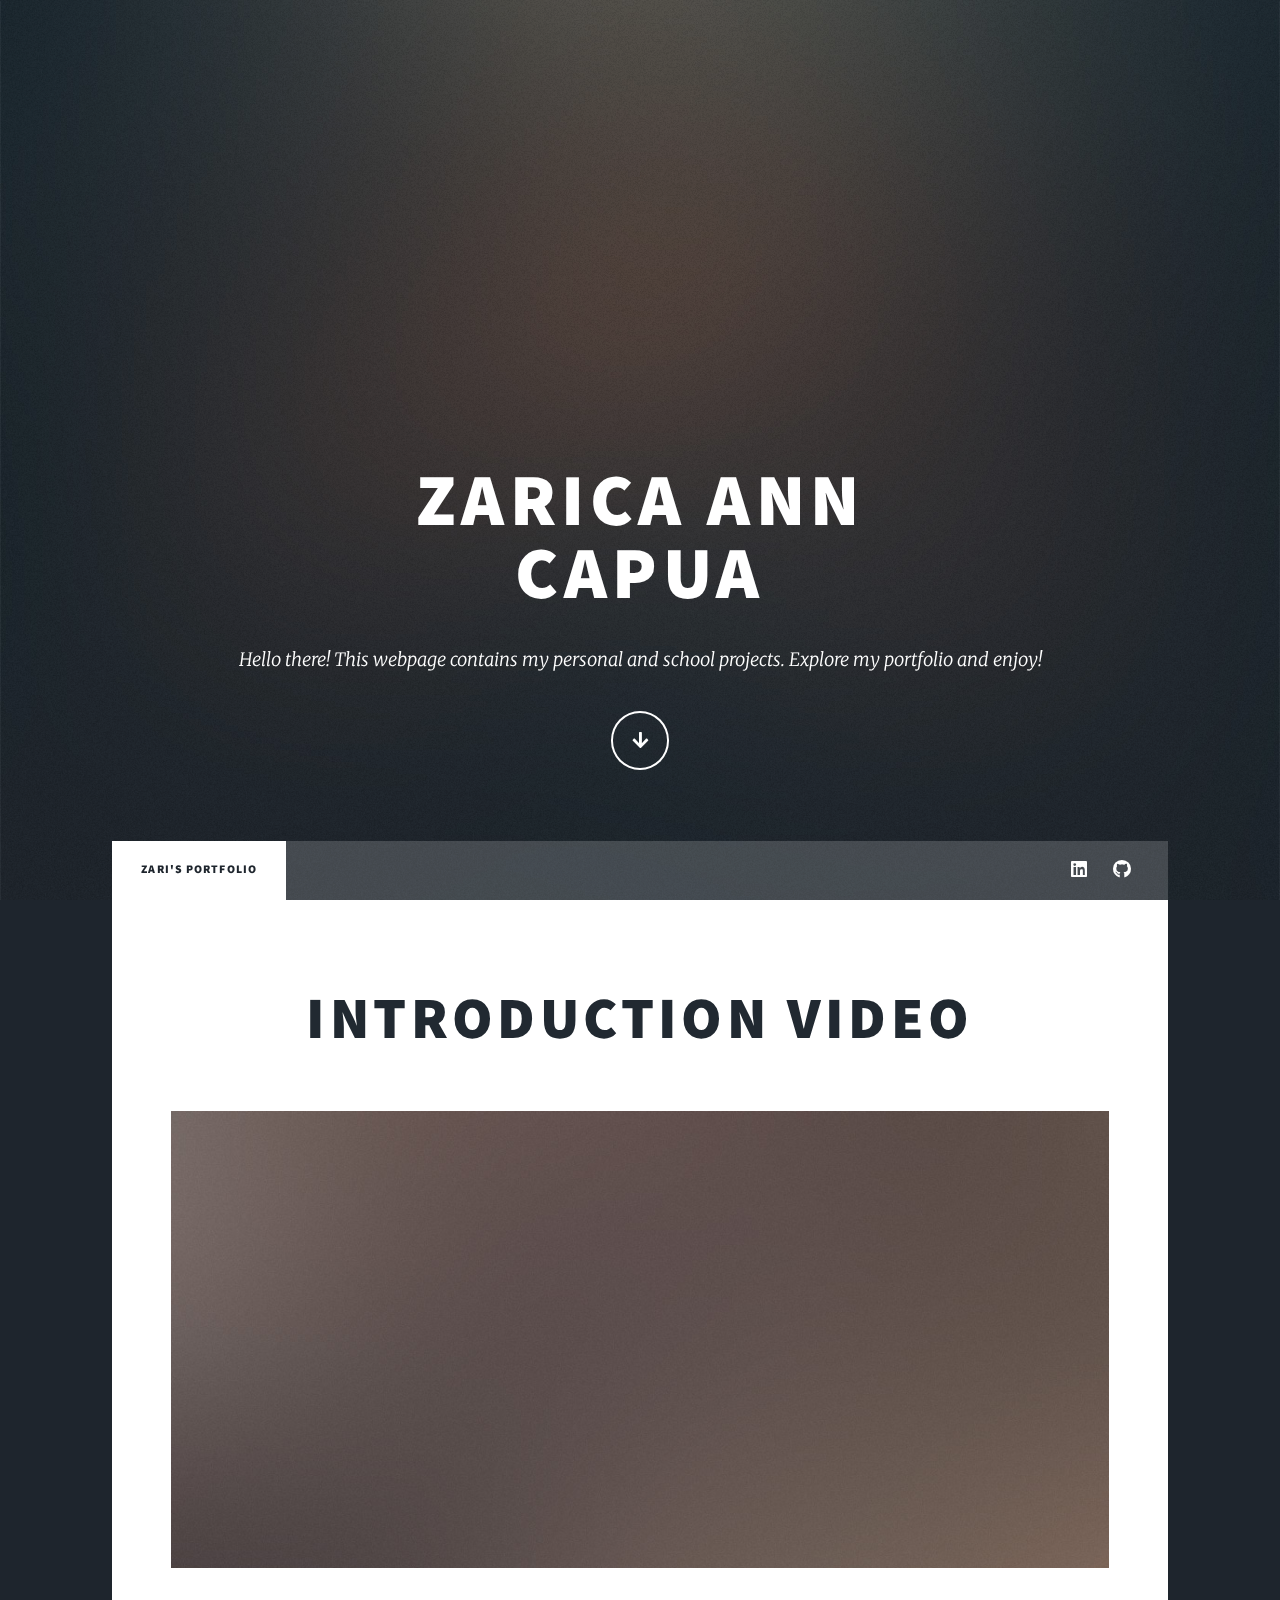
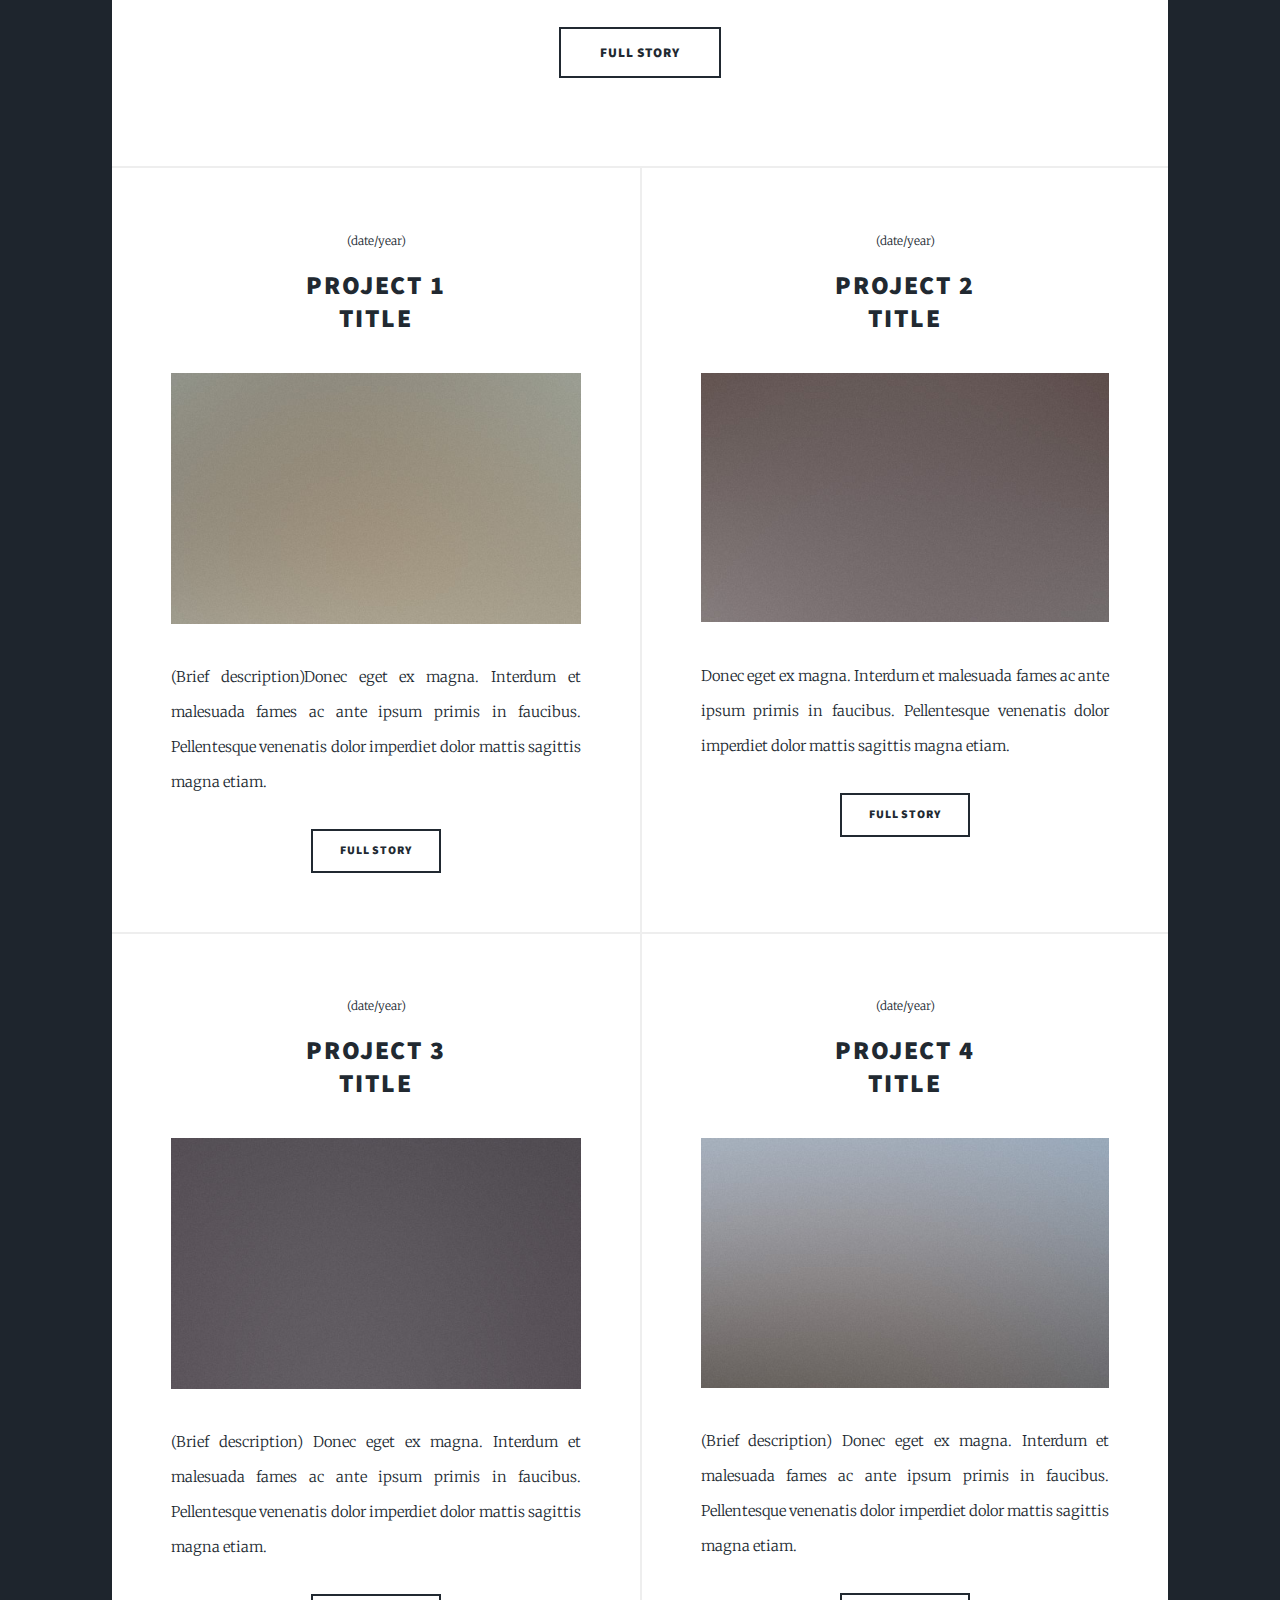
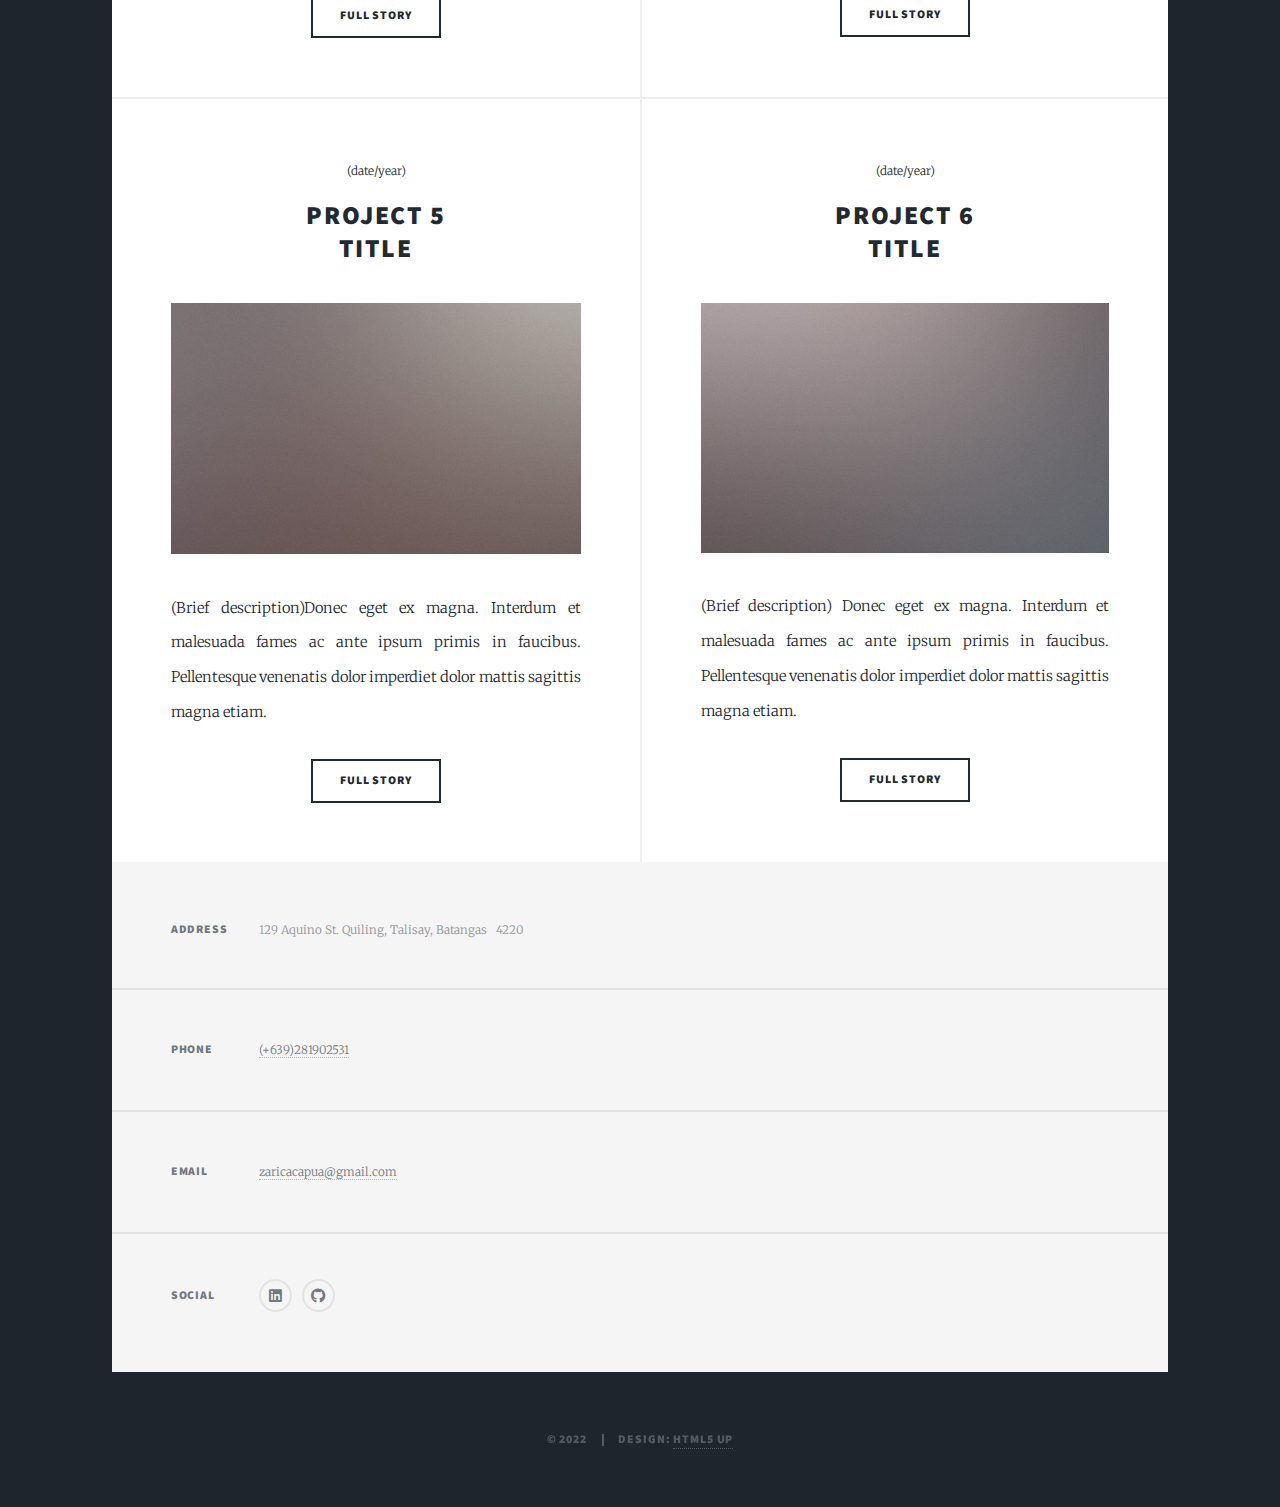
==== index.html @ 964e06a0 "Add files via upload" ====
<!DOCTYPE HTML>
<!--
	Massively by HTML5 UP
	html5up.net | @ajlkn
	Free for personal and commercial use under the CCA 3.0 license (html5up.net/license)
-->
<html>
	<head>
		<title>Zari's Portfolio</title>
		<meta charset="utf-8" />
		<meta name="viewport" content="width=device-width, initial-scale=1, user-scalable=no" />
		<link rel="stylesheet" href="assets/css/main.css" />
		<noscript><link rel="stylesheet" href="assets/css/noscript.css" /></noscript>
	</head>
	<body class="is-preload">

		<!-- Wrapper -->
			<div id="wrapper" class="fade-in">

				<!-- Intro -->
					<div id="intro">
						<h1>Zarica Ann </br >
						Capua</h1>
						<p>Hello there! This webpage contains my personal and school projects. Explore my portfolio and enjoy!</p>
						<ul class="actions">
							<li><a href="#header" class="button icon solid solo fa-arrow-down scrolly">Continue</a></li>
						</ul>
					</div>

				<!-- Header -->
					<header id="header">
						<a href="index.html" class="logo">My Portfolio</a>
					</header>

				<!-- Nav -->
					<nav id="nav">
						<ul class="links">
							<li class="active"><a href="index.html">Zari's Portfolio</a></li>
							<!-- Nav <li><a href="generic.html">Generic Page</a></li>
							<li><a href="elements.html">Elements Reference</a></li>-->
						</ul>
						<ul class="icons">
							<li><a href="#" class="icon brands fa-linkedin"><span class="label">LinkedIn</span></a></li>
							<li><a href="#" class="icon brands fa-github"><span class="label">GitHub</span></a></li>
						</ul>
					</nav>

				<!-- Main -->
					<div id="main">

						<!-- Featured Post -->
							<article class="post featured">
								<header class="major">
								
									<h2><a href="#">Introduction Video<br />
									</h2>
							
								</header>
								<a href="#" class="image main"><img src="images/pic01.jpg" alt="yt link" /></a>
								<ul class="actions special">
									<li><a href="#" class="button large">Full Story</a></li>
								</ul>
							</article>

						<!-- Posts -->
							<section class="posts">
								<article>
									<header>
										<span class="date">(date/year)</span>
										<h2><a href="#">Project 1<br />
										title</a></h2>
									</header>
									<a href="#" class="image fit"><img src="images/pic02.jpg" alt="" /></a>
									<p> (Brief description)Donec eget ex magna. Interdum et malesuada fames ac ante ipsum primis in faucibus. Pellentesque venenatis dolor imperdiet dolor mattis sagittis magna etiam.</p>
									<ul class="actions special">
										<li><a href="#" class="button">Full Story</a></li>
									</ul>
								</article>
								<article>
									<header>
										<span class="date">(date/year)</span>
										<h2><a href="#">Project 2<br />
										title</a></h2>
									</header>
									<a href="#" class="image fit"><img src="images/pic03.jpg" alt="" /></a>
									<p>Donec eget ex magna. Interdum et malesuada fames ac ante ipsum primis in faucibus. Pellentesque venenatis dolor imperdiet dolor mattis sagittis magna etiam.</p>
									<ul class="actions special">
										<li><a href="#" class="button">Full Story</a></li>
									</ul>
								</article>
								<article>
									<header>
										<span class="date">(date/year)</span>
										<h2><a href="#">Project 3<br />
										title</a></h2>
									</header>
									<a href="#" class="image fit"><img src="images/pic04.jpg" alt="" /></a>
									<p>(Brief description) Donec eget ex magna. Interdum et malesuada fames ac ante ipsum primis in faucibus. Pellentesque venenatis dolor imperdiet dolor mattis sagittis magna etiam.</p>
									<ul class="actions special">
										<li><a href="#" class="button">Full Story</a></li>
									</ul>
								</article>
								<article>
									<header>
										<span class="date">(date/year)</span>
										<h2><a href="#">Project 4<br />
										title</a></h2>
									</header>
									<a href="#" class="image fit"><img src="images/pic05.jpg" alt="" /></a>
									<p> (Brief description) Donec eget ex magna. Interdum et malesuada fames ac ante ipsum primis in faucibus. Pellentesque venenatis dolor imperdiet dolor mattis sagittis magna etiam.</p>
									<ul class="actions special">
										<li><a href="#" class="button">Full Story</a></li>
									</ul>
								</article>
								<article>
									<header>
										<span class="date">(date/year)</span>
										<h2><a href="#">Project 5<br />
										title</a></h2>
									</header>
									<a href="#" class="image fit"><img src="images/pic06.jpg" alt="" /></a>
									<p> (Brief description)Donec eget ex magna. Interdum et malesuada fames ac ante ipsum primis in faucibus. Pellentesque venenatis dolor imperdiet dolor mattis sagittis magna etiam.</p>
									<ul class="actions special">
										<li><a href="#" class="button">Full Story</a></li>
									</ul>
								</article>
								<article>
									<header>
										<span class="date">(date/year)</span>
										<h2><a href="#">Project 6<br />
										title</a></h2>
									</header>
									<a href="#" class="image fit"><img src="images/pic07.jpg" alt="" /></a>
									<p> (Brief description) Donec eget ex magna. Interdum et malesuada fames ac ante ipsum primis in faucibus. Pellentesque venenatis dolor imperdiet dolor mattis sagittis magna etiam.</p>
									<ul class="actions special">
										<li><a href="#" class="button">Full Story</a></li>
									</ul>
								</article>
							</section>
			
					</div>

				<!-- Footer -->
					<footer id="footer">
		
						<section class="split contact">
							<section class="alt">
								<h3>Address</h3>
								<p>129 Aquino St. Quiling, Talisay, Batangas &nbsp; 4220<br />
								</p>
							</section>
							<section>
								<h3>Phone</h3>
								<p><a href="#">(+639)281902531</a></p>
							</section>
							<section>
								<h3>Email</h3>
								<p><a href="#">zaricacapua@gmail.com</a></p>
							</section>
							<section>
								<h3>Social</h3>
								<ul class="icons alt">
									<li><a href="#" class="icon brands fa-linkedin"><span class="label">LinkedIn</span></a></li>
									<li><a href="#" class="icon brands fa-github"><span class="label">GitHub</span></a></li>
								</ul>
							</section>
						</section>
					</footer>

				<!-- Copyright -->
					<div id="copyright">
						<ul><li>&copy; 2022</li><li>Design: <a href="https://html5up.net">HTML5 UP</a></li></ul>
					</div>

			</div>

		<!-- Scripts -->
			<script src="assets/js/jquery.min.js"></script>
			<script src="assets/js/jquery.scrollex.min.js"></script>
			<script src="assets/js/jquery.scrolly.min.js"></script>
			<script src="assets/js/browser.min.js"></script>
			<script src="assets/js/breakpoints.min.js"></script>
			<script src="assets/js/util.js"></script>
			<script src="assets/js/main.js"></script>

	</body>
</html>
---- assets/css/main.css ----
@import url(fontawesome-all.min.css);
@import url("https://fonts.googleapis.com/css?family=Merriweather:300,700,300italic,700italic|Source+Sans+Pro:900");

/*
	Massively by HTML5 UP
	html5up.net | @ajlkn
	Free for personal and commercial use under the CCA 3.0 license (html5up.net/license)
*/

html, body, div, span, applet, object,
iframe, h1, h2, h3, h4, h5, h6, p, blockquote,
pre, a, abbr, acronym, address, big, cite,
code, del, dfn, em, img, ins, kbd, q, s, samp,
small, strike, strong, sub, sup, tt, var, b,
u, i, center, dl, dt, dd, ol, ul, li, fieldset,
form, label, legend, table, caption, tbody,
tfoot, thead, tr, th, td, article, aside,
canvas, details, embed, figure, figcaption,
footer, header, hgroup, menu, nav, output, ruby,
section, summary, time, mark, audio, video {
	margin: 0;
	padding: 0;
	border: 0;
	font-size: 100%;
	font: inherit;
	vertical-align: baseline;}

article, aside, details, figcaption, figure,
footer, header, hgroup, menu, nav, section {
	display: block;}

body {
	line-height: 1;
}

ol, ul {
	list-style: none;
}

blockquote, q {
	quotes: none;
}

	blockquote:before, blockquote:after, q:before, q:after {
		content: '';
		content: none;
	}

table {
	border-collapse: collapse;
	border-spacing: 0;
}

body {
	-webkit-text-size-adjust: none;
}

mark {
	background-color: transparent;
	color: inherit;
}

input::-moz-focus-inner {
	border: 0;
	padding: 0;
}

input, select, textarea {
	-moz-appearance: none;
	-webkit-appearance: none;
	-ms-appearance: none;
	appearance: none;
}

/* Basic */

	@-ms-viewport {
		width: device-width;
	}

	body {
		-ms-overflow-style: scrollbar;
	}

	@media screen and (max-width: 480px) {

		html, body {
			min-width: 320px;
		}

	}

	html {
		box-sizing: border-box;
	}

	*, *:before, *:after {
		box-sizing: inherit;
	}

	body {
		background-color: #1e252d;
	}

		body.is-preload *, body.is-preload *:before, body.is-preload *:after {
			-moz-animation: none !important;
			-webkit-animation: none !important;
			-ms-animation: none !important;
			animation: none !important;
			-moz-transition: none !important;
			-webkit-transition: none !important;
			-ms-transition: none !important;
			transition: none !important;
		}

/* Type */

	html {
		font-size: 16pt;
	}

		@media screen and (max-width: 1680px) {

			html {
				font-size: 12pt;
			}

		}

		@media screen and (max-width: 1280px) {

			html {
				font-size: 11pt;
			}

		}

		@media screen and (max-width: 360px) {

			html {
				font-size: 10pt;
			}

		}

	body {
		color: #212931;
	}

	body, input, select, textarea {
		font-family: "Merriweather", Georgia, serif;
		font-weight: 300;
		font-size: 1rem;
		line-height: 2.375;
	}

	a {
		-moz-transition: color 0.2s ease-in-out, background-color 0.2s ease-in-out, border-color 0.2s ease-in-out, box-shadow 0.2s ease-in-out;
		-webkit-transition: color 0.2s ease-in-out, background-color 0.2s ease-in-out, border-color 0.2s ease-in-out, box-shadow 0.2s ease-in-out;
		-ms-transition: color 0.2s ease-in-out, background-color 0.2s ease-in-out, border-color 0.2s ease-in-out, box-shadow 0.2s ease-in-out;
		transition: color 0.2s ease-in-out, background-color 0.2s ease-in-out, border-color 0.2s ease-in-out, box-shadow 0.2s ease-in-out;
		border-bottom: dotted 1px;
		text-decoration: none;
	}

		a:hover {
			border-bottom-color: transparent;
		}

	strong, b {
		font-weight: 600;
	}

	em, i {
		font-style: italic;
	}

	p {
		text-align: justify;
		margin: 0 0 2rem 0;
	}

	h1, h2, h3, h4, h5, h6 {
		font-family: "Source Sans Pro", Helvetica, sans-serif;
		font-weight: 900;
		line-height: 1.5;
		letter-spacing: 0.075em;
		text-transform: uppercase;
		margin: 0 0 1rem 0;
	}

		h1 a, h2 a, h3 a, h4 a, h5 a, h6 a {
			border-bottom: 0;
			color: inherit;
			text-decoration: none;
		}

	h1 {
		font-size: 4rem;
		line-height: 1.1;
		margin: 0 0 2rem 0;
	}

	h2 {
		font-size: 1.75rem;
		line-height: 1.3;
		margin: 0 0 1.5rem 0;
	}

	h3 {
		font-size: 1.25rem;
		margin: 0 0 1.5rem 0;
	}

	h4 {
		font-size: 1rem;
	}

	h5 {
		font-size: 0.9rem;
	}

	h6 {
		font-size: 0.8rem;
	}

	sub {
		font-size: 0.8rem;
		position: relative;
		top: 0.5rem;
	}

	sup {
		font-size: 0.8rem;
		position: relative;
		top: -0.5rem;
	}

	blockquote {
		border-left: solid 4px;
		font-style: italic;
		margin: 0 0 2rem 0;
		padding: 0.5rem 0 0.5rem 2rem;
	}

	code {
		border: solid 2px;
		font-family: "Courier New", monospace;
		font-size: 0.9rem;
		margin: 0 0.25rem;
		padding: 0.25rem 0.65rem;
	}

	pre {
		-webkit-overflow-scrolling: touch;
		font-family: "Courier New", monospace;
		font-size: 0.9rem;
		margin: 0 0 2rem 0;
	}

		pre code {
			display: block;
			line-height: 1.75;
			padding: 1rem 1.5rem;
			overflow-x: auto;
		}

	hr {
		border: 0;
		border-bottom: solid 2px;
		margin: 3rem 0;
	}

		hr.major {
			margin: 5rem 0;
		}

	.align-left {
		text-align: left;
	}

	.align-center {
		text-align: center;
	}

	.align-right {
		text-align: right;
	}

	input, select, textarea {
		color: #212931;
	}

	a {
		color: #212931;
		border-bottom-color: rgba(33, 41, 49, 0.5);
	}

		a:hover {
			border-bottom-color: transparent;
			color: #18bfef !important;
		}

	strong, b {
		color: #212931;
	}

	h1, h2, h3, h4, h5, h6 {
		color: #212931;
	}

	blockquote {
		border-left-color: #eeeeee;
	}

	code {
		background: rgba(220, 220, 220, 0.25);
		border-color: #eeeeee;
	}

	hr {
		border-bottom-color: #eeeeee;
	}

/* Row */

	.row {
		display: flex;
		flex-wrap: wrap;
		box-sizing: border-box;
		align-items: stretch;
	}

		.row > * {
			box-sizing: border-box;
		}

		.row.gtr-uniform > * > :last-child {
			margin-bottom: 0;
		}

		.row.aln-left {
			justify-content: flex-start;
		}

		.row.aln-center {
			justify-content: center;
		}

		.row.aln-right {
			justify-content: flex-end;
		}

		.row.aln-top {
			align-items: flex-start;
		}

		.row.aln-middle {
			align-items: center;
		}

		.row.aln-bottom {
			align-items: flex-end;
		}

		.row > .imp {
			order: -1;
		}

		.row > .col-1 {
			width: 8.33333%;
		}

		.row > .off-1 {
			margin-left: 8.33333%;
		}

		.row > .col-2 {
			width: 16.66667%;
		}

		.row > .off-2 {
			margin-left: 16.66667%;
		}

		.row > .col-3 {
			width: 25%;
		}

		.row > .off-3 {
			margin-left: 25%;
		}

		.row > .col-4 {
			width: 33.33333%;
		}

		.row > .off-4 {
			margin-left: 33.33333%;
		}

		.row > .col-5 {
			width: 41.66667%;
		}

		.row > .off-5 {
			margin-left: 41.66667%;
		}

		.row > .col-6 {
			width: 50%;
		}

		.row > .off-6 {
			margin-left: 50%;
		}

		.row > .col-7 {
			width: 58.33333%;
		}

		.row > .off-7 {
			margin-left: 58.33333%;
		}

		.row > .col-8 {
			width: 66.66667%;
		}

		.row > .off-8 {
			margin-left: 66.66667%;
		}

		.row > .col-9 {
			width: 75%;
		}

		.row > .off-9 {
			margin-left: 75%;
		}

		.row > .col-10 {
			width: 83.33333%;
		}

		.row > .off-10 {
			margin-left: 83.33333%;
		}

		.row > .col-11 {
			width: 91.66667%;
		}

		.row > .off-11 {
			margin-left: 91.66667%;
		}

		.row > .col-12 {
			width: 100%;
		}

		.row > .off-12 {
			margin-left: 100%;
		}

		.row.gtr-0 {
			margin-top: 0;
			margin-left: 0rem;
		}

			.row.gtr-0 > * {
				padding: 0 0 0 0rem;
			}

			.row.gtr-0.gtr-uniform {
				margin-top: 0rem;
			}

				.row.gtr-0.gtr-uniform > * {
					padding-top: 0rem;
				}

		.row.gtr-25 {
			margin-top: 0;
			margin-left: -0.375rem;
		}

			.row.gtr-25 > * {
				padding: 0 0 0 0.375rem;
			}

			.row.gtr-25.gtr-uniform {
				margin-top: -0.375rem;
			}

				.row.gtr-25.gtr-uniform > * {
					padding-top: 0.375rem;
				}

		.row.gtr-50 {
			margin-top: 0;
			margin-left: -0.75rem;
		}

			.row.gtr-50 > * {
				padding: 0 0 0 0.75rem;
			}

			.row.gtr-50.gtr-uniform {
				margin-top: -0.75rem;
			}

				.row.gtr-50.gtr-uniform > * {
					padding-top: 0.75rem;
				}

		.row {
			margin-top: 0;
			margin-left: -1.5rem;
		}

			.row > * {
				padding: 0 0 0 1.5rem;
			}

			.row.gtr-uniform {
				margin-top: -1.5rem;
			}

				.row.gtr-uniform > * {
					padding-top: 1.5rem;
				}

		.row.gtr-150 {
			margin-top: 0;
			margin-left: -2.25rem;
		}

			.row.gtr-150 > * {
				padding: 0 0 0 2.25rem;
			}

			.row.gtr-150.gtr-uniform {
				margin-top: -2.25rem;
			}

				.row.gtr-150.gtr-uniform > * {
					padding-top: 2.25rem;
				}

		.row.gtr-200 {
			margin-top: 0;
			margin-left: -3rem;
		}

			.row.gtr-200 > * {
				padding: 0 0 0 3rem;
			}

			.row.gtr-200.gtr-uniform {
				margin-top: -3rem;
			}

				.row.gtr-200.gtr-uniform > * {
					padding-top: 3rem;
				}

		@media screen and (max-width: 1680px) {

			.row {
				display: flex;
				flex-wrap: wrap;
				box-sizing: border-box;
				align-items: stretch;
			}

				.row > * {
					box-sizing: border-box;
				}

				.row.gtr-uniform > * > :last-child {
					margin-bottom: 0;
				}

				.row.aln-left {
					justify-content: flex-start;
				}

				.row.aln-center {
					justify-content: center;
				}

				.row.aln-right {
					justify-content: flex-end;
				}

				.row.aln-top {
					align-items: flex-start;
				}

				.row.aln-middle {
					align-items: center;
				}

				.row.aln-bottom {
					align-items: flex-end;
				}

				.row > .imp-xlarge {
					order: -1;
				}

				.row > .col-1-xlarge {
					width: 8.33333%;
				}

				.row > .off-1-xlarge {
					margin-left: 8.33333%;
				}

				.row > .col-2-xlarge {
					width: 16.66667%;
				}

				.row > .off-2-xlarge {
					margin-left: 16.66667%;
				}

				.row > .col-3-xlarge {
					width: 25%;
				}

				.row > .off-3-xlarge {
					margin-left: 25%;
				}

				.row > .col-4-xlarge {
					width: 33.33333%;
				}

				.row > .off-4-xlarge {
					margin-left: 33.33333%;
				}

				.row > .col-5-xlarge {
					width: 41.66667%;
				}

				.row > .off-5-xlarge {
					margin-left: 41.66667%;
				}

				.row > .col-6-xlarge {
					width: 50%;
				}

				.row > .off-6-xlarge {
					margin-left: 50%;
				}

				.row > .col-7-xlarge {
					width: 58.33333%;
				}

				.row > .off-7-xlarge {
					margin-left: 58.33333%;
				}

				.row > .col-8-xlarge {
					width: 66.66667%;
				}

				.row > .off-8-xlarge {
					margin-left: 66.66667%;
				}

				.row > .col-9-xlarge {
					width: 75%;
				}

				.row > .off-9-xlarge {
					margin-left: 75%;
				}

				.row > .col-10-xlarge {
					width: 83.33333%;
				}

				.row > .off-10-xlarge {
					margin-left: 83.33333%;
				}

				.row > .col-11-xlarge {
					width: 91.66667%;
				}

				.row > .off-11-xlarge {
					margin-left: 91.66667%;
				}

				.row > .col-12-xlarge {
					width: 100%;
				}

				.row > .off-12-xlarge {
					margin-left: 100%;
				}

				.row.gtr-0 {
					margin-top: 0;
					margin-left: 0rem;
				}

					.row.gtr-0 > * {
						padding: 0 0 0 0rem;
					}

					.row.gtr-0.gtr-uniform {
						margin-top: 0rem;
					}

						.row.gtr-0.gtr-uniform > * {
							padding-top: 0rem;
						}

				.row.gtr-25 {
					margin-top: 0;
					margin-left: -0.375rem;
				}

					.row.gtr-25 > * {
						padding: 0 0 0 0.375rem;
					}

					.row.gtr-25.gtr-uniform {
						margin-top: -0.375rem;
					}

						.row.gtr-25.gtr-uniform > * {
							padding-top: 0.375rem;
						}

				.row.gtr-50 {
					margin-top: 0;
					margin-left: -0.75rem;
				}

					.row.gtr-50 > * {
						padding: 0 0 0 0.75rem;
					}

					.row.gtr-50.gtr-uniform {
						margin-top: -0.75rem;
					}

						.row.gtr-50.gtr-uniform > * {
							padding-top: 0.75rem;
						}

				.row {
					margin-top: 0;
					margin-left: -1.5rem;
				}

					.row > * {
						padding: 0 0 0 1.5rem;
					}

					.row.gtr-uniform {
						margin-top: -1.5rem;
					}

						.row.gtr-uniform > * {
							padding-top: 1.5rem;
						}

				.row.gtr-150 {
					margin-top: 0;
					margin-left: -2.25rem;
				}

					.row.gtr-150 > * {
						padding: 0 0 0 2.25rem;
					}

					.row.gtr-150.gtr-uniform {
						margin-top: -2.25rem;
					}

						.row.gtr-150.gtr-uniform > * {
							padding-top: 2.25rem;
						}

				.row.gtr-200 {
					margin-top: 0;
					margin-left: -3rem;
				}

					.row.gtr-200 > * {
						padding: 0 0 0 3rem;
					}

					.row.gtr-200.gtr-uniform {
						margin-top: -3rem;
					}

						.row.gtr-200.gtr-uniform > * {
							padding-top: 3rem;
						}

		}

		@media screen and (max-width: 1280px) {

			.row {
				display: flex;
				flex-wrap: wrap;
				box-sizing: border-box;
				align-items: stretch;
			}

				.row > * {
					box-sizing: border-box;
				}

				.row.gtr-uniform > * > :last-child {
					margin-bottom: 0;
				}

				.row.aln-left {
					justify-content: flex-start;
				}

				.row.aln-center {
					justify-content: center;
				}

				.row.aln-right {
					justify-content: flex-end;
				}

				.row.aln-top {
					align-items: flex-start;
				}

				.row.aln-middle {
					align-items: center;
				}

				.row.aln-bottom {
					align-items: flex-end;
				}

				.row > .imp-large {
					order: -1;
				}

				.row > .col-1-large {
					width: 8.33333%;
				}

				.row > .off-1-large {
					margin-left: 8.33333%;
				}

				.row > .col-2-large {
					width: 16.66667%;
				}

				.row > .off-2-large {
					margin-left: 16.66667%;
				}

				.row > .col-3-large {
					width: 25%;
				}

				.row > .off-3-large {
					margin-left: 25%;
				}

				.row > .col-4-large {
					width: 33.33333%;
				}

				.row > .off-4-large {
					margin-left: 33.33333%;
				}

				.row > .col-5-large {
					width: 41.66667%;
				}

				.row > .off-5-large {
					margin-left: 41.66667%;
				}

				.row > .col-6-large {
					width: 50%;
				}

				.row > .off-6-large {
					margin-left: 50%;
				}

				.row > .col-7-large {
					width: 58.33333%;
				}

				.row > .off-7-large {
					margin-left: 58.33333%;
				}

				.row > .col-8-large {
					width: 66.66667%;
				}

				.row > .off-8-large {
					margin-left: 66.66667%;
				}

				.row > .col-9-large {
					width: 75%;
				}

				.row > .off-9-large {
					margin-left: 75%;
				}

				.row > .col-10-large {
					width: 83.33333%;
				}

				.row > .off-10-large {
					margin-left: 83.33333%;
				}

				.row > .col-11-large {
					width: 91.66667%;
				}

				.row > .off-11-large {
					margin-left: 91.66667%;
				}

				.row > .col-12-large {
					width: 100%;
				}

				.row > .off-12-large {
					margin-left: 100%;
				}

				.row.gtr-0 {
					margin-top: 0;
					margin-left: 0rem;
				}

					.row.gtr-0 > * {
						padding: 0 0 0 0rem;
					}

					.row.gtr-0.gtr-uniform {
						margin-top: 0rem;
					}

						.row.gtr-0.gtr-uniform > * {
							padding-top: 0rem;
						}

				.row.gtr-25 {
					margin-top: 0;
					margin-left: -0.375rem;
				}

					.row.gtr-25 > * {
						padding: 0 0 0 0.375rem;
					}

					.row.gtr-25.gtr-uniform {
						margin-top: -0.375rem;
					}

						.row.gtr-25.gtr-uniform > * {
							padding-top: 0.375rem;
						}

				.row.gtr-50 {
					margin-top: 0;
					margin-left: -0.75rem;
				}

					.row.gtr-50 > * {
						padding: 0 0 0 0.75rem;
					}

					.row.gtr-50.gtr-uniform {
						margin-top: -0.75rem;
					}

						.row.gtr-50.gtr-uniform > * {
							padding-top: 0.75rem;
						}

				.row {
					margin-top: 0;
					margin-left: -1.5rem;
				}

					.row > * {
						padding: 0 0 0 1.5rem;
					}

					.row.gtr-uniform {
						margin-top: -1.5rem;
					}

						.row.gtr-uniform > * {
							padding-top: 1.5rem;
						}

				.row.gtr-150 {
					margin-top: 0;
					margin-left: -2.25rem;
				}

					.row.gtr-150 > * {
						padding: 0 0 0 2.25rem;
					}

					.row.gtr-150.gtr-uniform {
						margin-top: -2.25rem;
					}

						.row.gtr-150.gtr-uniform > * {
							padding-top: 2.25rem;
						}

				.row.gtr-200 {
					margin-top: 0;
					margin-left: -3rem;
				}

					.row.gtr-200 > * {
						padding: 0 0 0 3rem;
					}

					.row.gtr-200.gtr-uniform {
						margin-top: -3rem;
					}

						.row.gtr-200.gtr-uniform > * {
							padding-top: 3rem;
						}

		}

		@media screen and (max-width: 980px) {

			.row {
				display: flex;
				flex-wrap: wrap;
				box-sizing: border-box;
				align-items: stretch;
			}

				.row > * {
					box-sizing: border-box;
				}

				.row.gtr-uniform > * > :last-child {
					margin-bottom: 0;
				}

				.row.aln-left {
					justify-content: flex-start;
				}

				.row.aln-center {
					justify-content: center;
				}

				.row.aln-right {
					justify-content: flex-end;
				}

				.row.aln-top {
					align-items: flex-start;
				}

				.row.aln-middle {
					align-items: center;
				}

				.row.aln-bottom {
					align-items: flex-end;
				}

				.row > .imp-medium {
					order: -1;
				}

				.row > .col-1-medium {
					width: 8.33333%;
				}

				.row > .off-1-medium {
					margin-left: 8.33333%;
				}

				.row > .col-2-medium {
					width: 16.66667%;
				}

				.row > .off-2-medium {
					margin-left: 16.66667%;
				}

				.row > .col-3-medium {
					width: 25%;
				}

				.row > .off-3-medium {
					margin-left: 25%;
				}

				.row > .col-4-medium {
					width: 33.33333%;
				}

				.row > .off-4-medium {
					margin-left: 33.33333%;
				}

				.row > .col-5-medium {
					width: 41.66667%;
				}

				.row > .off-5-medium {
					margin-left: 41.66667%;
				}

				.row > .col-6-medium {
					width: 50%;
				}

				.row > .off-6-medium {
					margin-left: 50%;
				}

				.row > .col-7-medium {
					width: 58.33333%;
				}

				.row > .off-7-medium {
					margin-left: 58.33333%;
				}

				.row > .col-8-medium {
					width: 66.66667%;
				}

				.row > .off-8-medium {
					margin-left: 66.66667%;
				}

				.row > .col-9-medium {
					width: 75%;
				}

				.row > .off-9-medium {
					margin-left: 75%;
				}

				.row > .col-10-medium {
					width: 83.33333%;
				}

				.row > .off-10-medium {
					margin-left: 83.33333%;
				}

				.row > .col-11-medium {
					width: 91.66667%;
				}

				.row > .off-11-medium {
					margin-left: 91.66667%;
				}

				.row > .col-12-medium {
					width: 100%;
				}

				.row > .off-12-medium {
					margin-left: 100%;
				}

				.row.gtr-0 {
					margin-top: 0;
					margin-left: 0rem;
				}

					.row.gtr-0 > * {
						padding: 0 0 0 0rem;
					}

					.row.gtr-0.gtr-uniform {
						margin-top: 0rem;
					}

						.row.gtr-0.gtr-uniform > * {
							padding-top: 0rem;
						}

				.row.gtr-25 {
					margin-top: 0;
					margin-left: -0.375rem;
				}

					.row.gtr-25 > * {
						padding: 0 0 0 0.375rem;
					}

					.row.gtr-25.gtr-uniform {
						margin-top: -0.375rem;
					}

						.row.gtr-25.gtr-uniform > * {
							padding-top: 0.375rem;
						}

				.row.gtr-50 {
					margin-top: 0;
					margin-left: -0.75rem;
				}

					.row.gtr-50 > * {
						padding: 0 0 0 0.75rem;
					}

					.row.gtr-50.gtr-uniform {
						margin-top: -0.75rem;
					}

						.row.gtr-50.gtr-uniform > * {
							padding-top: 0.75rem;
						}

				.row {
					margin-top: 0;
					margin-left: -1.5rem;
				}

					.row > * {
						padding: 0 0 0 1.5rem;
					}

					.row.gtr-uniform {
						margin-top: -1.5rem;
					}

						.row.gtr-uniform > * {
							padding-top: 1.5rem;
						}

				.row.gtr-150 {
					margin-top: 0;
					margin-left: -2.25rem;
				}

					.row.gtr-150 > * {
						padding: 0 0 0 2.25rem;
					}

					.row.gtr-150.gtr-uniform {
						margin-top: -2.25rem;
					}

						.row.gtr-150.gtr-uniform > * {
							padding-top: 2.25rem;
						}

				.row.gtr-200 {
					margin-top: 0;
					margin-left: -3rem;
				}

					.row.gtr-200 > * {
						padding: 0 0 0 3rem;
					}

					.row.gtr-200.gtr-uniform {
						margin-top: -3rem;
					}

						.row.gtr-200.gtr-uniform > * {
							padding-top: 3rem;
						}

		}

		@media screen and (max-width: 736px) {

			.row {
				display: flex;
				flex-wrap: wrap;
				box-sizing: border-box;
				align-items: stretch;
			}

				.row > * {
					box-sizing: border-box;
				}

				.row.gtr-uniform > * > :last-child {
					margin-bottom: 0;
				}

				.row.aln-left {
					justify-content: flex-start;
				}

				.row.aln-center {
					justify-content: center;
				}

				.row.aln-right {
					justify-content: flex-end;
				}

				.row.aln-top {
					align-items: flex-start;
				}

				.row.aln-middle {
					align-items: center;
				}

				.row.aln-bottom {
					align-items: flex-end;
				}

				.row > .imp-small {
					order: -1;
				}

				.row > .col-1-small {
					width: 8.33333%;
				}

				.row > .off-1-small {
					margin-left: 8.33333%;
				}

				.row > .col-2-small {
					width: 16.66667%;
				}

				.row > .off-2-small {
					margin-left: 16.66667%;
				}

				.row > .col-3-small {
					width: 25%;
				}

				.row > .off-3-small {
					margin-left: 25%;
				}

				.row > .col-4-small {
					width: 33.33333%;
				}

				.row > .off-4-small {
					margin-left: 33.33333%;
				}

				.row > .col-5-small {
					width: 41.66667%;
				}

				.row > .off-5-small {
					margin-left: 41.66667%;
				}

				.row > .col-6-small {
					width: 50%;
				}

				.row > .off-6-small {
					margin-left: 50%;
				}

				.row > .col-7-small {
					width: 58.33333%;
				}

				.row > .off-7-small {
					margin-left: 58.33333%;
				}

				.row > .col-8-small {
					width: 66.66667%;
				}

				.row > .off-8-small {
					margin-left: 66.66667%;
				}

				.row > .col-9-small {
					width: 75%;
				}

				.row > .off-9-small {
					margin-left: 75%;
				}

				.row > .col-10-small {
					width: 83.33333%;
				}

				.row > .off-10-small {
					margin-left: 83.33333%;
				}

				.row > .col-11-small {
					width: 91.66667%;
				}

				.row > .off-11-small {
					margin-left: 91.66667%;
				}

				.row > .col-12-small {
					width: 100%;
				}

				.row > .off-12-small {
					margin-left: 100%;
				}

				.row.gtr-0 {
					margin-top: 0;
					margin-left: 0rem;
				}

					.row.gtr-0 > * {
						padding: 0 0 0 0rem;
					}

					.row.gtr-0.gtr-uniform {
						margin-top: 0rem;
					}

						.row.gtr-0.gtr-uniform > * {
							padding-top: 0rem;
						}

				.row.gtr-25 {
					margin-top: 0;
					margin-left: -0.375rem;
				}

					.row.gtr-25 > * {
						padding: 0 0 0 0.375rem;
					}

					.row.gtr-25.gtr-uniform {
						margin-top: -0.375rem;
					}

						.row.gtr-25.gtr-uniform > * {
							padding-top: 0.375rem;
						}

				.row.gtr-50 {
					margin-top: 0;
					margin-left: -0.75rem;
				}

					.row.gtr-50 > * {
						padding: 0 0 0 0.75rem;
					}

					.row.gtr-50.gtr-uniform {
						margin-top: -0.75rem;
					}

						.row.gtr-50.gtr-uniform > * {
							padding-top: 0.75rem;
						}

				.row {
					margin-top: 0;
					margin-left: -1.5rem;
				}

					.row > * {
						padding: 0 0 0 1.5rem;
					}

					.row.gtr-uniform {
						margin-top: -1.5rem;
					}

						.row.gtr-uniform > * {
							padding-top: 1.5rem;
						}

				.row.gtr-150 {
					margin-top: 0;
					margin-left: -2.25rem;
				}

					.row.gtr-150 > * {
						padding: 0 0 0 2.25rem;
					}

					.row.gtr-150.gtr-uniform {
						margin-top: -2.25rem;
					}

						.row.gtr-150.gtr-uniform > * {
							padding-top: 2.25rem;
						}

				.row.gtr-200 {
					margin-top: 0;
					margin-left: -3rem;
				}

					.row.gtr-200 > * {
						padding: 0 0 0 3rem;
					}

					.row.gtr-200.gtr-uniform {
						margin-top: -3rem;
					}

						.row.gtr-200.gtr-uniform > * {
							padding-top: 3rem;
						}

		}

		@media screen and (max-width: 480px) {

			.row {
				display: flex;
				flex-wrap: wrap;
				box-sizing: border-box;
				align-items: stretch;
			}

				.row > * {
					box-sizing: border-box;
				}

				.row.gtr-uniform > * > :last-child {
					margin-bottom: 0;
				}

				.row.aln-left {
					justify-content: flex-start;
				}

				.row.aln-center {
					justify-content: center;
				}

				.row.aln-right {
					justify-content: flex-end;
				}

				.row.aln-top {
					align-items: flex-start;
				}

				.row.aln-middle {
					align-items: center;
				}

				.row.aln-bottom {
					align-items: flex-end;
				}

				.row > .imp-xsmall {
					order: -1;
				}

				.row > .col-1-xsmall {
					width: 8.33333%;
				}

				.row > .off-1-xsmall {
					margin-left: 8.33333%;
				}

				.row > .col-2-xsmall {
					width: 16.66667%;
				}

				.row > .off-2-xsmall {
					margin-left: 16.66667%;
				}

				.row > .col-3-xsmall {
					width: 25%;
				}

				.row > .off-3-xsmall {
					margin-left: 25%;
				}

				.row > .col-4-xsmall {
					width: 33.33333%;
				}

				.row > .off-4-xsmall {
					margin-left: 33.33333%;
				}

				.row > .col-5-xsmall {
					width: 41.66667%;
				}

				.row > .off-5-xsmall {
					margin-left: 41.66667%;
				}

				.row > .col-6-xsmall {
					width: 50%;
				}

				.row > .off-6-xsmall {
					margin-left: 50%;
				}

				.row > .col-7-xsmall {
					width: 58.33333%;
				}

				.row > .off-7-xsmall {
					margin-left: 58.33333%;
				}

				.row > .col-8-xsmall {
					width: 66.66667%;
				}

				.row > .off-8-xsmall {
					margin-left: 66.66667%;
				}

				.row > .col-9-xsmall {
					width: 75%;
				}

				.row > .off-9-xsmall {
					margin-left: 75%;
				}

				.row > .col-10-xsmall {
					width: 83.33333%;
				}

				.row > .off-10-xsmall {
					margin-left: 83.33333%;
				}

				.row > .col-11-xsmall {
					width: 91.66667%;
				}

				.row > .off-11-xsmall {
					margin-left: 91.66667%;
				}

				.row > .col-12-xsmall {
					width: 100%;
				}

				.row > .off-12-xsmall {
					margin-left: 100%;
				}

				.row.gtr-0 {
					margin-top: 0;
					margin-left: 0rem;
				}

					.row.gtr-0 > * {
						padding: 0 0 0 0rem;
					}

					.row.gtr-0.gtr-uniform {
						margin-top: 0rem;
					}

						.row.gtr-0.gtr-uniform > * {
							padding-top: 0rem;
						}

				.row.gtr-25 {
					margin-top: 0;
					margin-left: -0.375rem;
				}

					.row.gtr-25 > * {
						padding: 0 0 0 0.375rem;
					}

					.row.gtr-25.gtr-uniform {
						margin-top: -0.375rem;
					}

						.row.gtr-25.gtr-uniform > * {
							padding-top: 0.375rem;
						}

				.row.gtr-50 {
					margin-top: 0;
					margin-left: -0.75rem;
				}

					.row.gtr-50 > * {
						padding: 0 0 0 0.75rem;
					}

					.row.gtr-50.gtr-uniform {
						margin-top: -0.75rem;
					}

						.row.gtr-50.gtr-uniform > * {
							padding-top: 0.75rem;
						}

				.row {
					margin-top: 0;
					margin-left: -1.5rem;
				}

					.row > * {
						padding: 0 0 0 1.5rem;
					}

					.row.gtr-uniform {
						margin-top: -1.5rem;
					}

						.row.gtr-uniform > * {
							padding-top: 1.5rem;
						}

				.row.gtr-150 {
					margin-top: 0;
					margin-left: -2.25rem;
				}

					.row.gtr-150 > * {
						padding: 0 0 0 2.25rem;
					}

					.row.gtr-150.gtr-uniform {
						margin-top: -2.25rem;
					}

						.row.gtr-150.gtr-uniform > * {
							padding-top: 2.25rem;
						}

				.row.gtr-200 {
					margin-top: 0;
					margin-left: -3rem;
				}

					.row.gtr-200 > * {
						padding: 0 0 0 3rem;
					}

					.row.gtr-200.gtr-uniform {
						margin-top: -3rem;
					}

						.row.gtr-200.gtr-uniform > * {
							padding-top: 3rem;
						}

		}

		@media screen and (max-width: 360px) {

			.row {
				display: flex;
				flex-wrap: wrap;
				box-sizing: border-box;
				align-items: stretch;
			}

				.row > * {
					box-sizing: border-box;
				}

				.row.gtr-uniform > * > :last-child {
					margin-bottom: 0;
				}

				.row.aln-left {
					justify-content: flex-start;
				}

				.row.aln-center {
					justify-content: center;
				}

				.row.aln-right {
					justify-content: flex-end;
				}

				.row.aln-top {
					align-items: flex-start;
				}

				.row.aln-middle {
					align-items: center;
				}

				.row.aln-bottom {
					align-items: flex-end;
				}

				.row > .imp-xxsmall {
					order: -1;
				}

				.row > .col-1-xxsmall {
					width: 8.33333%;
				}

				.row > .off-1-xxsmall {
					margin-left: 8.33333%;
				}

				.row > .col-2-xxsmall {
					width: 16.66667%;
				}

				.row > .off-2-xxsmall {
					margin-left: 16.66667%;
				}

				.row > .col-3-xxsmall {
					width: 25%;
				}

				.row > .off-3-xxsmall {
					margin-left: 25%;
				}

				.row > .col-4-xxsmall {
					width: 33.33333%;
				}

				.row > .off-4-xxsmall {
					margin-left: 33.33333%;
				}

				.row > .col-5-xxsmall {
					width: 41.66667%;
				}

				.row > .off-5-xxsmall {
					margin-left: 41.66667%;
				}

				.row > .col-6-xxsmall {
					width: 50%;
				}

				.row > .off-6-xxsmall {
					margin-left: 50%;
				}

				.row > .col-7-xxsmall {
					width: 58.33333%;
				}

				.row > .off-7-xxsmall {
					margin-left: 58.33333%;
				}

				.row > .col-8-xxsmall {
					width: 66.66667%;
				}

				.row > .off-8-xxsmall {
					margin-left: 66.66667%;
				}

				.row > .col-9-xxsmall {
					width: 75%;
				}

				.row > .off-9-xxsmall {
					margin-left: 75%;
				}

				.row > .col-10-xxsmall {
					width: 83.33333%;
				}

				.row > .off-10-xxsmall {
					margin-left: 83.33333%;
				}

				.row > .col-11-xxsmall {
					width: 91.66667%;
				}

				.row > .off-11-xxsmall {
					margin-left: 91.66667%;
				}

				.row > .col-12-xxsmall {
					width: 100%;
				}

				.row > .off-12-xxsmall {
					margin-left: 100%;
				}

				.row.gtr-0 {
					margin-top: 0;
					margin-left: 0rem;
				}

					.row.gtr-0 > * {
						padding: 0 0 0 0rem;
					}

					.row.gtr-0.gtr-uniform {
						margin-top: 0rem;
					}

						.row.gtr-0.gtr-uniform > * {
							padding-top: 0rem;
						}

				.row.gtr-25 {
					margin-top: 0;
					margin-left: -0.375rem;
				}

					.row.gtr-25 > * {
						padding: 0 0 0 0.375rem;
					}

					.row.gtr-25.gtr-uniform {
						margin-top: -0.375rem;
					}

						.row.gtr-25.gtr-uniform > * {
							padding-top: 0.375rem;
						}

				.row.gtr-50 {
					margin-top: 0;
					margin-left: -0.75rem;
				}

					.row.gtr-50 > * {
						padding: 0 0 0 0.75rem;
					}

					.row.gtr-50.gtr-uniform {
						margin-top: -0.75rem;
					}

						.row.gtr-50.gtr-uniform > * {
							padding-top: 0.75rem;
						}

				.row {
					margin-top: 0;
					margin-left: -1.5rem;
				}

					.row > * {
						padding: 0 0 0 1.5rem;
					}

					.row.gtr-uniform {
						margin-top: -1.5rem;
					}

						.row.gtr-uniform > * {
							padding-top: 1.5rem;
						}

				.row.gtr-150 {
					margin-top: 0;
					margin-left: -2.25rem;
				}

					.row.gtr-150 > * {
						padding: 0 0 0 2.25rem;
					}

					.row.gtr-150.gtr-uniform {
						margin-top: -2.25rem;
					}

						.row.gtr-150.gtr-uniform > * {
							padding-top: 2.25rem;
						}

				.row.gtr-200 {
					margin-top: 0;
					margin-left: -3rem;
				}

					.row.gtr-200 > * {
						padding: 0 0 0 3rem;
					}

					.row.gtr-200.gtr-uniform {
						margin-top: -3rem;
					}

						.row.gtr-200.gtr-uniform > * {
							padding-top: 3rem;
						}

		}

/* Box */

	.box {
		border: solid 2px;
		margin-bottom: 2rem;
		padding: 1.5rem;
	}

		.box > :last-child,
		.box > :last-child > :last-child,
		.box > :last-child > :last-child > :last-child {
			margin-bottom: 0;
		}

		.box.alt {
			border: 0;
			border-radius: 0;
			padding: 0;
		}

	.box {
		border-color: #eeeeee;
	}

/* Button */

	input[type="submit"],
	input[type="reset"],
	input[type="button"],
	button,
	.button {
		-moz-appearance: none;
		-webkit-appearance: none;
		-ms-appearance: none;
		appearance: none;
		-moz-transition: background-color 0.2s ease-in-out, box-shadow 0.2s ease-in-out, color 0.2s ease-in-out;
		-webkit-transition: background-color 0.2s ease-in-out, box-shadow 0.2s ease-in-out, color 0.2s ease-in-out;
		-ms-transition: background-color 0.2s ease-in-out, box-shadow 0.2s ease-in-out, color 0.2s ease-in-out;
		transition: background-color 0.2s ease-in-out, box-shadow 0.2s ease-in-out, color 0.2s ease-in-out;
		border: 0;
		border-radius: 0;
		cursor: pointer;
		display: inline-block;
		font-family: "Source Sans Pro", Helvetica, sans-serif;
		font-size: 0.8rem;
		font-weight: 900;
		letter-spacing: 0.075em;
		height: 3rem;
		line-height: 3rem;
		padding: 0 2rem;
		text-align: center;
		text-decoration: none;
		text-transform: uppercase;
		white-space: nowrap;
	}

		input[type="submit"].icon:before,
		input[type="reset"].icon:before,
		input[type="button"].icon:before,
		button.icon:before,
		.button.icon:before {
			margin-right: 0.5rem;
		}

		input[type="submit"].icon.solo,
		input[type="reset"].icon.solo,
		input[type="button"].icon.solo,
		button.icon.solo,
		.button.icon.solo {
			position: relative;
			width: 4rem;
			height: 4rem;
			line-height: 4rem;
			border-radius: 4rem;
			text-indent: 4rem;
			overflow: hidden;
			padding: 0;
			white-space: nowrap;
		}

			input[type="submit"].icon.solo:before,
			input[type="reset"].icon.solo:before,
			input[type="button"].icon.solo:before,
			button.icon.solo:before,
			.button.icon.solo:before {
				position: absolute;
				display: block;
				top: 0;
				left: 0;
				width: inherit;
				height: inherit;
				line-height: inherit;
				font-size: 1.25rem;
				margin-right: 0;
				text-align: center;
				text-indent: 0;
			}

		input[type="submit"].fit,
		input[type="reset"].fit,
		input[type="button"].fit,
		button.fit,
		.button.fit {
			width: 100%;
		}

		input[type="submit"].small,
		input[type="reset"].small,
		input[type="button"].small,
		button.small,
		.button.small {
			font-size: 0.7rem;
			height: 2.5rem;
			line-height: 2.5rem;
			padding: 0 1.5rem;
		}

		input[type="submit"].large,
		input[type="reset"].large,
		input[type="button"].large,
		button.large,
		.button.large {
			font-size: 0.9rem;
			height: 3.5rem;
			line-height: 3.5rem;
			padding: 0 2.75rem;
		}

		@media screen and (max-width: 980px) {

			input[type="submit"],
			input[type="reset"],
			input[type="button"],
			button,
			.button {
				font-size: 0.9rem;
				height: 3.25rem;
				line-height: 3.25rem;
			}

				input[type="submit"].large,
				input[type="reset"].large,
				input[type="button"].large,
				button.large,
				.button.large {
					font-size: 1rem;
					height: 3.75rem;
					line-height: 3.75rem;
				}

		}

		input[type="submit"].disabled, input[type="submit"]:disabled,
		input[type="reset"].disabled,
		input[type="reset"]:disabled,
		input[type="button"].disabled,
		input[type="button"]:disabled,
		button.disabled,
		button:disabled,
		.button.disabled,
		.button:disabled {
			pointer-events: none;
			opacity: 0.25;
		}

	input[type="submit"],
	input[type="reset"],
	input[type="button"],
	button,
	.button {
		background-color: transparent;
		box-shadow: inset 0 0 0 2px #212931;
		color: #212931 !important;
	}

		input[type="submit"]:hover,
		input[type="reset"]:hover,
		input[type="button"]:hover,
		button:hover,
		.button:hover {
			box-shadow: inset 0 0 0 2px #18bfef;
			color: #18bfef !important;
		}

		input[type="submit"].primary,
		input[type="reset"].primary,
		input[type="button"].primary,
		button.primary,
		.button.primary {
			background-color: #212931;
			box-shadow: none;
			color: #ffffff !important;
		}

			input[type="submit"].primary:hover,
			input[type="reset"].primary:hover,
			input[type="button"].primary:hover,
			button.primary:hover,
			.button.primary:hover {
				background-color: #18bfef;
			}

/* Form */

	form {
		margin: 0 0 2rem 0;
	}

		form > :last-child {
			margin-bottom: 0;
		}

		form > .fields {
			display: -moz-flex;
			display: -webkit-flex;
			display: -ms-flex;
			display: flex;
			-moz-flex-wrap: wrap;
			-webkit-flex-wrap: wrap;
			-ms-flex-wrap: wrap;
			flex-wrap: wrap;
			width: calc(100% + 3rem);
			margin: -1.5rem 0 2rem -1.5rem;
		}

			form > .fields > .field {
				-moz-flex-grow: 0;
				-webkit-flex-grow: 0;
				-ms-flex-grow: 0;
				flex-grow: 0;
				-moz-flex-shrink: 0;
				-webkit-flex-shrink: 0;
				-ms-flex-shrink: 0;
				flex-shrink: 0;
				padding: 1.5rem 0 0 1.5rem;
				width: calc(100% - 1.5rem);
			}

				form > .fields > .field.half {
					width: calc(50% - 0.75rem);
				}

				form > .fields > .field.third {
					width: calc(100%/3 - 0.5rem);
				}

				form > .fields > .field.quarter {
					width: calc(25% - 0.375rem);
				}

		@media screen and (max-width: 480px) {

			form > .fields {
				width: calc(100% + 3rem);
				margin: -1.5rem 0 2rem -1.5rem;
			}

				form > .fields > .field {
					padding: 1.5rem 0 0 1.5rem;
					width: calc(100% - 1.5rem);
				}

					form > .fields > .field.half {
						width: calc(100% - 1.5rem);
					}

					form > .fields > .field.third {
						width: calc(100% - 1.5rem);
					}

					form > .fields > .field.quarter {
						width: calc(100% - 1.5rem);
					}

		}

	label {
		display: block;
		font-family: "Source Sans Pro", Helvetica, sans-serif;
		font-weight: 900;
		line-height: 1.5;
		letter-spacing: 0.075em;
		font-size: 0.8rem;
		text-transform: uppercase;
		margin: 0 0 0.75rem 0;
	}

		@media screen and (max-width: 980px) {

			label {
				font-size: 0.9rem;
			}

		}

	input[type="text"],
	input[type="password"],
	input[type="email"],
	select,
	textarea {
		-moz-appearance: none;
		-webkit-appearance: none;
		-ms-appearance: none;
		appearance: none;
		background: transparent;
		border-radius: 0;
		border: solid 2px;
		color: inherit;
		display: block;
		outline: 0;
		padding: 0 1rem;
		text-decoration: none;
		width: 100%;
	}

		input[type="text"]:invalid,
		input[type="password"]:invalid,
		input[type="email"]:invalid,
		select:invalid,
		textarea:invalid {
			box-shadow: none;
		}

	select {
		background-size: 1.25rem;
		background-repeat: no-repeat;
		background-position: calc(100% - 1rem) center;
		height: 3rem;
		padding-right: 3rem;
		text-overflow: ellipsis;
	}

		select:focus::-ms-value {
			background-color: transparent;
		}

		select::-ms-expand {
			display: none;
		}

	input[type="text"],
	input[type="password"],
	input[type="email"],
	select {
		height: 3rem;
	}

	textarea {
		padding: 0.75rem 1rem;
	}

	input[type="checkbox"],
	input[type="radio"] {
		-moz-appearance: none;
		-webkit-appearance: none;
		-ms-appearance: none;
		appearance: none;
		display: block;
		float: left;
		margin-right: -2rem;
		opacity: 0;
		width: 1rem;
		z-index: -1;
	}

		input[type="checkbox"] + label,
		input[type="radio"] + label {
			text-decoration: none;
			cursor: pointer;
			display: inline-block;
			font-size: 1rem;
			letter-spacing: 0;
			font-family: "Merriweather", Georgia, serif;
			text-transform: none;
			font-weight: 300;
			padding-left: 2.8rem;
			padding-right: 1rem;
			position: relative;
		}

			input[type="checkbox"] + label:before,
			input[type="radio"] + label:before {
				-moz-osx-font-smoothing: grayscale;
				-webkit-font-smoothing: antialiased;
				display: inline-block;
				font-style: normal;
				font-variant: normal;
				text-rendering: auto;
				line-height: 1;
				text-transform: none !important;
				font-family: 'Font Awesome 5 Free';
				font-weight: 900;
			}

			input[type="checkbox"] + label:before,
			input[type="radio"] + label:before {
				border-radius: 0;
				border: solid 2px;
				content: '';
				display: inline-block;
				font-size: 0.8rem;
				height: 1.8rem;
				left: 0;
				line-height: 1.65rem;
				position: absolute;
				text-align: center;
				top: -0.125rem;
				width: 1.8rem;
			}

		input[type="checkbox"]:checked + label:before,
		input[type="radio"]:checked + label:before {
			content: '\f00c';
		}

	input[type="checkbox"] + label:before {
		border-radius: 0;
	}

	input[type="radio"] + label:before {
		border-radius: 100%;
	}

	::-webkit-input-placeholder {
		opacity: 1.0;
	}

	:-moz-placeholder {
		opacity: 1.0;
	}

	::-moz-placeholder {
		opacity: 1.0;
	}

	:-ms-input-placeholder {
		opacity: 1.0;
	}

	label {
		color: #212931;
	}

	input[type="text"],
	input[type="password"],
	input[type="email"],
	select,
	textarea {
		border-color: #eeeeee;
	}

		input[type="text"]:focus,
		input[type="password"]:focus,
		input[type="email"]:focus,
		select:focus,
		textarea:focus {
			border-color: #18bfef;
		}

	select {
		background-image: url("data:image/svg+xml;charset=utf8,%3Csvg xmlns='http://www.w3.org/2000/svg' width='40' height='40' preserveAspectRatio='none' viewBox='0 0 40 40'%3E%3Cpath d='M9.4,12.3l10.4,10.4l10.4-10.4c0.2-0.2,0.5-0.4,0.9-0.4c0.3,0,0.6,0.1,0.9,0.4l3.3,3.3c0.2,0.2,0.4,0.5,0.4,0.9 c0,0.4-0.1,0.6-0.4,0.9L20.7,31.9c-0.2,0.2-0.5,0.4-0.9,0.4c-0.3,0-0.6-0.1-0.9-0.4L4.3,17.3c-0.2-0.2-0.4-0.5-0.4-0.9 c0-0.4,0.1-0.6,0.4-0.9l3.3-3.3c0.2-0.2,0.5-0.4,0.9-0.4S9.1,12.1,9.4,12.3z' fill='%23eeeeee' /%3E%3C/svg%3E");
	}

		select option {
			background-color: #ffffff;
			color: #212931;
		}

	.select-wrapper:before {
		color: #eeeeee;
	}

	input[type="checkbox"] + label,
	input[type="radio"] + label {
		color: #212931;
	}

		input[type="checkbox"] + label:before,
		input[type="radio"] + label:before {
			border-color: #eeeeee;
		}

	input[type="checkbox"]:checked + label:before,
	input[type="radio"]:checked + label:before {
		background-color: #212931;
		border-color: #212931;
		color: #ffffff;
	}

	input[type="checkbox"]:focus + label:before,
	input[type="radio"]:focus + label:before {
		border-color: #18bfef;
	}

	::-webkit-input-placeholder {
		color: #909498 !important;
	}

	:-moz-placeholder {
		color: #909498 !important;
	}

	::-moz-placeholder {
		color: #909498 !important;
	}

	:-ms-input-placeholder {
		color: #909498 !important;
	}

	.formerize-placeholder {
		color: #909498 !important;
	}

/* Icon */

	.icon {
		text-decoration: none;
		border-bottom: none;
		position: relative;
	}

		.icon:before {
			-moz-osx-font-smoothing: grayscale;
			-webkit-font-smoothing: antialiased;
			display: inline-block;
			font-style: normal;
			font-variant: normal;
			text-rendering: auto;
			line-height: 1;
			text-transform: none !important;
			font-family: 'Font Awesome 5 Free';
			font-weight: 400;
		}

		.icon > .label {
			display: none;
		}

		.icon:before {
			line-height: inherit;
		}

		.icon.solid:before {
			font-weight: 900;
		}

		.icon.brands:before {
			font-family: 'Font Awesome 5 Brands';
		}

/* Image */

	.image {
		border: 0;
		display: inline-block;
		position: relative;
	}

		.image img {
			display: block;
		}

		.image.left, .image.right {
			max-width: 40%;
		}

			.image.left img, .image.right img {
				width: 100%;
			}

		.image.left {
			float: left;
			margin: 0 2rem 2rem 0;
			top: 0.75rem;
		}

		.image.right {
			float: right;
			margin: 0 0 2rem 2rem;
			top: 0.75rem;
		}

		.image.fit {
			display: block;
			margin: 2.5rem 0;
			width: 100%;
		}

			.image.fit:first-child {
				margin-top: 0;
			}

			.image.fit img {
				width: 100%;
			}

		.image.main {
			display: block;
			margin: 4rem 0;
			width: 100%;
		}

			.image.main:first-child {
				margin-top: 0;
			}

			.image.main img {
				width: 100%;
			}

		@media screen and (max-width: 736px) {

			.image.fit {
				margin: 2rem 0;
			}

			.image.main {
				margin: 2rem 0;
			}

		}

	a.image {
		overflow: hidden;
	}

		a.image img {
			-moz-transition: -moz-transform 0.2s ease-out;
			-webkit-transition: -webkit-transform 0.2s ease-out;
			-ms-transition: -ms-transform 0.2s ease-out;
			transition: transform 0.2s ease-out;
		}

		a.image:hover img {
			-moz-transform: scale(1.05);
			-webkit-transform: scale(1.05);
			-ms-transform: scale(1.05);
			transform: scale(1.05);
		}

/* Actions */

	ul.actions {
		display: -moz-flex;
		display: -webkit-flex;
		display: -ms-flex;
		display: flex;
		cursor: default;
		list-style: none;
		margin-left: -1rem;
		padding-left: 0;
	}

		ul.actions li {
			padding: 0 0 0 1rem;
			vertical-align: middle;
		}

		ul.actions.special {
			-moz-justify-content: center;
			-webkit-justify-content: center;
			-ms-justify-content: center;
			justify-content: center;
			width: 100%;
			margin-left: 0;
		}

			ul.actions.special li:first-child {
				padding-left: 0;
			}

		ul.actions.stacked {
			-moz-flex-direction: column;
			-webkit-flex-direction: column;
			-ms-flex-direction: column;
			flex-direction: column;
			margin-left: 0;
		}

			ul.actions.stacked li {
				padding: 1.3rem 0 0 0;
			}

				ul.actions.stacked li:first-child {
					padding-top: 0;
				}

		ul.actions.fit {
			width: calc(100% + 1rem);
		}

			ul.actions.fit li {
				-moz-flex-grow: 1;
				-webkit-flex-grow: 1;
				-ms-flex-grow: 1;
				flex-grow: 1;
				-moz-flex-shrink: 1;
				-webkit-flex-shrink: 1;
				-ms-flex-shrink: 1;
				flex-shrink: 1;
				width: 100%;
			}

				ul.actions.fit li > * {
					width: 100%;
				}

			ul.actions.fit.stacked {
				width: 100%;
			}

		@media screen and (max-width: 480px) {

			ul.actions:not(.fixed) {
				-moz-flex-direction: column;
				-webkit-flex-direction: column;
				-ms-flex-direction: column;
				flex-direction: column;
				margin-left: 0;
				width: 100% !important;
			}

				ul.actions:not(.fixed) li {
					-moz-flex-grow: 1;
					-webkit-flex-grow: 1;
					-ms-flex-grow: 1;
					flex-grow: 1;
					-moz-flex-shrink: 1;
					-webkit-flex-shrink: 1;
					-ms-flex-shrink: 1;
					flex-shrink: 1;
					padding: 1rem 0 0 0;
					text-align: center;
					width: 100%;
				}

					ul.actions:not(.fixed) li > * {
						width: 100%;
					}

					ul.actions:not(.fixed) li:first-child {
						padding-top: 0;
					}

					ul.actions:not(.fixed) li input[type="submit"],
					ul.actions:not(.fixed) li input[type="reset"],
					ul.actions:not(.fixed) li input[type="button"],
					ul.actions:not(.fixed) li button,
					ul.actions:not(.fixed) li .button {
						width: 100%;
					}

						ul.actions:not(.fixed) li input[type="submit"].icon:before,
						ul.actions:not(.fixed) li input[type="reset"].icon:before,
						ul.actions:not(.fixed) li input[type="button"].icon:before,
						ul.actions:not(.fixed) li button.icon:before,
						ul.actions:not(.fixed) li .button.icon:before {
							margin-left: -0.5rem;
						}

		}

/* Icons */

	ul.icons {
		cursor: default;
		list-style: none;
		padding-left: 0;
	}

		ul.icons li {
			display: inline-block;
			padding: 0 0.5rem 0 0;
			vertical-align: middle;
		}

			ul.icons li:last-child {
				padding-right: 0;
			}

			ul.icons li .icon:before {
				width: 2.25rem;
				height: 2.25rem;
				line-height: 2.25rem;
				display: inline-block;
				text-align: center;
				border-radius: 100%;
				font-size: 1.25rem;
			}

		ul.icons.alt li .icon:before {
			-moz-transition: color 0.2s ease-in-out, background-color 0.2s ease-in-out, border-color 0.2s ease-in-out, box-shadow 0.2s ease-in-out;
			-webkit-transition: color 0.2s ease-in-out, background-color 0.2s ease-in-out, border-color 0.2s ease-in-out, box-shadow 0.2s ease-in-out;
			-ms-transition: color 0.2s ease-in-out, background-color 0.2s ease-in-out, border-color 0.2s ease-in-out, box-shadow 0.2s ease-in-out;
			transition: color 0.2s ease-in-out, background-color 0.2s ease-in-out, border-color 0.2s ease-in-out, box-shadow 0.2s ease-in-out;
			font-size: 1rem;
		}

/* List */

	ol {
		list-style: decimal;
		margin: 0 0 2rem 0;
		padding-left: 1.25rem;
	}

		ol li {
			padding-left: 0.25rem;
		}

	ul {
		list-style: disc;
		margin: 0 0 2rem 0;
		padding-left: 1rem;
	}

		ul li {
			padding-left: 0.5rem;
		}

		ul.divided {
			list-style: none;
			padding-left: 0;
		}

			ul.divided li {
				border-top: solid 1px;
				padding: 0.5rem 0;
			}

				ul.divided li:first-child {
					border-top: 0;
					padding-top: 0;
				}

	dl {
		margin: 0 0 2rem 0;
	}

		dl dt {
			display: block;
			font-weight: 600;
			margin: 0 0 1rem 0;
		}

		dl dd {
			margin-left: 2rem;
		}

	ul.divided li {
		border-top-color: #eeeeee;
	}

	ul.icons li a.icon:hover:before {
		color: #18bfef;
	}

	ul.icons.alt li .icon:before {
		box-shadow: inset 0 0 0 2px #eeeeee;
	}

	ul.icons.alt li a.icon:hover:before {
		box-shadow: inset 0 0 0 2px #18bfef;
	}

/* Section/Article */

	section.special, article.special {
		text-align: center;
	}

	header {
		cursor: default;
	}

		header > .date {
			display: block;
			font-size: 0.8rem;
			height: 1;
			margin: 0 0 1rem 0;
			position: relative;
		}

		header > p {
			font-style: italic;
		}

		header > h1 + p {
			font-size: 1.1rem;
			margin-top: -0.5rem;
			line-height: 2;
		}

		header > h2 + p {
			font-size: 1rem;
			margin-top: -0.75rem;
		}

		header > h3 + p {
			font-size: 0.9rem;
			margin-top: -0.75rem;
		}

		header > h4 + p {
			font-size: 0.8rem;
			margin-top: -0.75rem;
		}

		header.major {
			margin: 0 0 4rem 0;
			text-align: center;
		}

			header.major > :last-child {
				margin-bottom: 0;
			}

			header.major > p {
				margin-top: 0;
				text-align: center;
			}

			header.major > .date {
				font-size: 1rem;
				margin: 0 0 4rem 0;
			}

				header.major > .date:before, header.major > .date:after {
					content: '';
					display: block;
					position: absolute;
					top: 50%;
					width: calc(50% - 6rem);
					border-top: solid 2px;
				}

				header.major > .date:before {
					left: 0;
				}

				header.major > .date:after {
					right: 0;
				}

		@media screen and (max-width: 980px) {

			header br {
				display: none;
			}

		}

		@media screen and (max-width: 736px) {

			header.major {
				margin: 0 0 2rem 0;
			}

		}

	header.major .date:before, header.major .date:after {
		border-top-color: #eeeeee;
	}

/* Table */

	.table-wrapper {
		-webkit-overflow-scrolling: touch;
		overflow-x: auto;
	}

	table {
		margin: 0 0 2rem 0;
		width: 100%;
	}

		table tbody tr {
			border: solid 1px;
			border-left: 0;
			border-right: 0;
		}

		table td {
			padding: 0.75rem 0.75rem;
		}

		table th {
			font-family: "Source Sans Pro", Helvetica, sans-serif;
			font-size: 0.8rem;
			font-weight: 900;
			letter-spacing: 0.075em;
			line-height: 1.5;
			padding: 0 0.75rem 0.75rem 0.75rem;
			text-align: left;
			text-transform: uppercase;
		}

			@media screen and (max-width: 980px) {

				table th {
					font-size: 0.9rem;
				}

			}

		table thead {
			border-bottom: solid 2px;
		}

		table tfoot {
			border-top: solid 2px;
		}

		table.alt {
			border-collapse: separate;
		}

			table.alt tbody tr td {
				border: solid 1px;
				border-left-width: 0;
				border-top-width: 0;
			}

				table.alt tbody tr td:first-child {
					border-left-width: 1px;
				}

			table.alt tbody tr:first-child td {
				border-top-width: 1px;
			}

			table.alt thead {
				border-bottom: 0;
			}

			table.alt tfoot {
				border-top: 0;
			}

	table tbody tr {
		border-color: #eeeeee;
	}

		table tbody tr:nth-child(2n + 1) {
			background-color: rgba(220, 220, 220, 0.25);
		}

	table th {
		color: #212931;
	}

	table thead {
		border-bottom-color: #eeeeee;
	}

	table tfoot {
		border-top-color: #eeeeee;
	}

	table.alt tbody tr td {
		border-color: #eeeeee;
	}

/* Pagination */

	.pagination {
		display: -moz-inline-flex;
		display: -webkit-inline-flex;
		display: -ms-inline-flex;
		display: inline-flex;
		-moz-user-select: none;
		-webkit-user-select: none;
		-ms-user-select: none;
		user-select: none;
		cursor: default;
		list-style: none;
		margin: 0 0 2rem 2px;
		padding: 0;
	}

		.pagination a, .pagination span {
			-moz-transition: background-color 0.2s ease-in-out, border-color 0.2s ease-in-out, box-shadow 0.2s ease-in-out, color 0.2s ease-in-out;
			-webkit-transition: background-color 0.2s ease-in-out, border-color 0.2s ease-in-out, box-shadow 0.2s ease-in-out, color 0.2s ease-in-out;
			-ms-transition: background-color 0.2s ease-in-out, border-color 0.2s ease-in-out, box-shadow 0.2s ease-in-out, color 0.2s ease-in-out;
			transition: background-color 0.2s ease-in-out, border-color 0.2s ease-in-out, box-shadow 0.2s ease-in-out, color 0.2s ease-in-out;
			border: solid 2px;
			display: inline-block;
			font-family: "Source Sans Pro", Helvetica, sans-serif;
			font-size: 0.8rem;
			font-weight: 900;
			height: 3rem;
			letter-spacing: 0.075em;
			line-height: calc(3rem - 4px);
			margin-left: -2px;
			min-width: 3rem;
			position: relative;
			text-align: center;
			text-decoration: none;
			text-transform: uppercase;
		}

		.pagination .next, .pagination .previous {
			text-decoration: none;
			padding: 0 1.75rem;
		}

			.pagination .next:before, .pagination .previous:before {
				-moz-osx-font-smoothing: grayscale;
				-webkit-font-smoothing: antialiased;
				display: inline-block;
				font-style: normal;
				font-variant: normal;
				text-rendering: auto;
				line-height: 1;
				text-transform: none !important;
				font-family: 'Font Awesome 5 Free';
				font-weight: 900;
			}

			.pagination .next:before, .pagination .previous:before {
				display: inline-block;
				color: inherit !important;
				line-height: inherit;
			}

		.pagination .previous:before {
			content: '\f104';
			margin-right: 0.9375em;
		}

		.pagination .next:before {
			content: '\f105';
			float: right;
			margin-left: 0.9375em;
		}

		@media screen and (max-width: 980px) {

			.pagination a, .pagination span {
				font-size: 0.9rem;
			}

		}

		@media screen and (max-width: 480px) {

			.pagination .page, .pagination .extra {
				display: none;
			}

		}

	.pagination a, .pagination span {
		border-color: #eeeeee;
	}

	.pagination a {
		color: #212931 !important;
	}

		.pagination a:hover {
			color: #18bfef !important;
			border-color: #18bfef;
			z-index: 1;
		}

			.pagination a:hover + a,
			.pagination a:hover + span {
				border-left-color: #18bfef;
			}

		.pagination a.active {
			background-color: #eeeeee;
		}

	.pagination span {
		color: #eeeeee;
	}

/* Wrapper */

	#wrapper {
		-moz-transition: opacity 0.5s ease;
		-webkit-transition: opacity 0.5s ease;
		-ms-transition: opacity 0.5s ease;
		transition: opacity 0.5s ease;
		position: relative;
		z-index: 1;
		overflow: hidden;
	}

		#wrapper > .bg {
			position: absolute;
			top: 0;
			left: 0;
			width: 100%;
			height: 100%;
			background-color: #212931;
			background-image: url("../../images/overlay.png"), linear-gradient(0deg, rgba(0, 0, 0, 0.1), rgba(0, 0, 0, 0.1)), url("../../images/bg.jpg");
			background-size: auto,								auto,														100% auto;
			background-position: center,								center,														top center;
			background-repeat: repeat,								no-repeat,													no-repeat;
			background-attachment: scroll,								scroll,														scroll;
			z-index: -1;
		}

			#wrapper > .bg.fixed {
				position: fixed;
				width: 100vw;
				height: 100vh;
			}

		#wrapper.fade-in:before {
			pointer-events: none;
			-moz-transition: opacity 1s ease-in-out;
			-webkit-transition: opacity 1s ease-in-out;
			-ms-transition: opacity 1s ease-in-out;
			transition: opacity 1s ease-in-out;
			-moz-transition-delay: 0.75s;
			-webkit-transition-delay: 0.75s;
			-ms-transition-delay: 0.75s;
			transition-delay: 0.75s;
			background: #1e252d;
			content: '';
			display: block;
			height: 100%;
			left: 0;
			opacity: 0;
			position: fixed;
			top: 0;
			width: 100%;
		}

		body.is-preload #wrapper.fade-in:before {
			opacity: 1;
		}

		@media screen and (orientation: portrait) {

			#wrapper > .bg {
				background-size: auto,								auto,														auto 175%;
			}

		}

/* Intro */

	#intro {
		color: #ffffff;
		padding: 8rem 4rem 6rem 4rem ;
		-moz-align-items: center;
		-webkit-align-items: center;
		-ms-align-items: center;
		align-items: center;
		display: -moz-flex;
		display: -webkit-flex;
		display: -ms-flex;
		display: flex;
		-moz-flex-direction: column;
		-webkit-flex-direction: column;
		-ms-flex-direction: column;
		flex-direction: column;
		-moz-justify-content: -moz-flex-end;
		-webkit-justify-content: -webkit-flex-end;
		-ms-justify-content: -ms-flex-end;
		justify-content: flex-end;
		-moz-transition: opacity 1s ease, -moz-transform 1s ease;
		-webkit-transition: opacity 1s ease, -webkit-transform 1s ease;
		-ms-transition: opacity 1s ease, -ms-transform 1s ease;
		transition: opacity 1s ease, transform 1s ease;
		position: relative;
		cursor: default;
		text-align: center;
		z-index: 1;
		min-height: 100vh;
	}

		#intro input, #intro select, #intro textarea {
			color: #ffffff;
		}

		#intro a {
			color: #ffffff;
			border-bottom-color: rgba(255, 255, 255, 0.5);
		}

			#intro a:hover {
				border-bottom-color: transparent;
				color: #18bfef !important;
			}

		#intro strong, #intro b {
			color: #ffffff;
		}

		#intro h1, #intro h2, #intro h3, #intro h4, #intro h5, #intro h6 {
			color: #ffffff;
		}

		#intro blockquote {
			border-left-color: #ffffff;
		}

		#intro code {
			background: rgba(255, 255, 255, 0.075);
			border-color: #ffffff;
		}

		#intro hr {
			border-bottom-color: #ffffff;
		}

		#intro input[type="submit"],
		#intro input[type="reset"],
		#intro input[type="button"],
		#intro button,
		#intro .button {
			background-color: transparent;
			box-shadow: inset 0 0 0 2px #ffffff;
			color: #ffffff !important;
		}

			#intro input[type="submit"]:hover,
			#intro input[type="reset"]:hover,
			#intro input[type="button"]:hover,
			#intro button:hover,
			#intro .button:hover {
				box-shadow: inset 0 0 0 2px #18bfef;
				color: #18bfef !important;
			}

			#intro input[type="submit"].primary,
			#intro input[type="reset"].primary,
			#intro input[type="button"].primary,
			#intro button.primary,
			#intro .button.primary {
				background-color: #ffffff;
				box-shadow: none;
				color: #1e252d !important;
			}

				#intro input[type="submit"].primary:hover,
				#intro input[type="reset"].primary:hover,
				#intro input[type="button"].primary:hover,
				#intro button.primary:hover,
				#intro .button.primary:hover {
					background-color: #18bfef;
				}

		#intro h1 {
			font-size: 5rem;
			line-height: 1;
		}

		#intro p {
			font-size: 1.25rem;
			font-style: italic;
			margin-top: -0.25rem;
			text-align: center;
		}

		#intro + #header {
			margin-top: -20rem;
		}

			#intro + #header .logo {
				-moz-transform: translateY(2rem);
				-webkit-transform: translateY(2rem);
				-ms-transform: translateY(2rem);
				transform: translateY(2rem);
				opacity: 0;
				visibility: hidden;
			}

		#intro.hidden {
			pointer-events: none;
			-moz-transform: translateY(2rem);
			-webkit-transform: translateY(2rem);
			-ms-transform: translateY(2rem);
			transform: translateY(2rem);
			-moz-transition: opacity 0.5s ease, -moz-transform 0.5s ease, visibility 0.5s;
			-webkit-transition: opacity 0.5s ease, -webkit-transform 0.5s ease, visibility 0.5s;
			-ms-transition: opacity 0.5s ease, -ms-transform 0.5s ease, visibility 0.5s;
			transition: opacity 0.5s ease, transform 0.5s ease, visibility 0.5s;
			opacity: 0;
			visibility: hidden;
		}

			#intro.hidden + #header .logo {
				-moz-transform: translateY(0);
				-webkit-transform: translateY(0);
				-ms-transform: translateY(0);
				transform: translateY(0);
				opacity: 1;
				visibility: visible;
			}

		body.is-preload #intro {
			-moz-transform: translateY(2rem);
			-webkit-transform: translateY(2rem);
			-ms-transform: translateY(2rem);
			transform: translateY(2rem);
			opacity: 0;
		}

			body.is-preload #intro:not(.hidden) + #header + #nav {
				-moz-transform: translateY(4rem);
				-webkit-transform: translateY(4rem);
				-ms-transform: translateY(4rem);
				transform: translateY(4rem);
				opacity: 0;
			}

		@media screen and (max-width: 980px) {

			#intro {
				padding: 4rem 4rem 2rem 4rem ;
				min-height: 90vh;
			}

				#intro p br {
					display: none;
				}

				#intro + #header {
					margin-top: -14rem;
				}

		}

		@media screen and (max-width: 736px) {

			#intro {
				padding: 3rem 2rem 1rem 2rem ;
				min-height: 80vh;
			}

				#intro h1 {
					font-size: 3.25rem;
					line-height: 1.1;
					margin-bottom: 1rem;
				}

				#intro p {
					font-size: 1rem;
					margin-top: 0rem;
				}

				#intro .actions {
					display: none;
				}

		}

/* Header */

	#header {
		color: #ffffff;
		-moz-align-items: center;
		-webkit-align-items: center;
		-ms-align-items: center;
		align-items: center;
		display: -moz-flex;
		display: -webkit-flex;
		display: -ms-flex;
		display: flex;
		-moz-flex-direction: column;
		-webkit-flex-direction: column;
		-ms-flex-direction: column;
		flex-direction: column;
		-moz-justify-content: -moz-flex-end;
		-webkit-justify-content: -webkit-flex-end;
		-ms-justify-content: -ms-flex-end;
		justify-content: flex-end;
		pointer-events: none;
		-moz-user-select: none;
		-webkit-user-select: none;
		-ms-user-select: none;
		user-select: none;
		height: 20rem;
		padding-bottom: 8rem;
		position: relative;
		text-align: center;
		z-index: 2;
	}

		#header input, #header select, #header textarea {
			color: #ffffff;
		}

		#header a {
			color: #ffffff;
			border-bottom-color: rgba(255, 255, 255, 0.5);
		}

			#header a:hover {
				border-bottom-color: transparent;
				color: #18bfef !important;
			}

		#header strong, #header b {
			color: #ffffff;
		}

		#header h1, #header h2, #header h3, #header h4, #header h5, #header h6 {
			color: #ffffff;
		}

		#header blockquote {
			border-left-color: #ffffff;
		}

		#header code {
			background: rgba(255, 255, 255, 0.075);
			border-color: #ffffff;
		}

		#header hr {
			border-bottom-color: #ffffff;
		}

		#header .logo {
			-moz-transition: border-color 0.2s ease-in-out, color 0.2s ease-in-out, opacity 0.5s ease, -moz-transform 0.5s ease, visibility 0.5s;
			-webkit-transition: border-color 0.2s ease-in-out, color 0.2s ease-in-out, opacity 0.5s ease, -webkit-transform 0.5s ease, visibility 0.5s;
			-ms-transition: border-color 0.2s ease-in-out, color 0.2s ease-in-out, opacity 0.5s ease, -ms-transform 0.5s ease, visibility 0.5s;
			transition: border-color 0.2s ease-in-out, color 0.2s ease-in-out, opacity 0.5s ease, transform 0.5s ease, visibility 0.5s;
			pointer-events: auto;
			border-style: solid;
			border-color: #ffffff;
			border-width: 5px !important;
			font-family: "Source Sans Pro", Helvetica, sans-serif;
			font-size: 2.00rem;
			font-weight: 900;
			letter-spacing: 0.075em;
			line-height: 1;
			padding: 1rem 1.75rem;
			text-transform: uppercase;
			visibility: visible;
		}

			#header .logo:hover {
				border-color: #18bfef !important;
				color: #18bfef !important;
			}

		@media screen and (max-width: 980px) {

			#header {
				height: 14rem;
				padding-bottom: 4rem;
			}

		}

		@media screen and (max-width: 736px) {

			#header {
				padding-bottom: 3rem;
			}

				#header .logo {
					font-size: 1.75rem;
					border-width: 3px !important;
				}

		}

/* Nav */

	#nav {
		color: #ffffff;
		display: -moz-flex;
		display: -webkit-flex;
		display: -ms-flex;
		display: flex;
		-moz-transition: -moz-transform 1s ease, opacity 1s ease;
		-webkit-transition: -webkit-transform 1s ease, opacity 1s ease;
		-ms-transition: -ms-transform 1s ease, opacity 1s ease;
		transition: transform 1s ease, opacity 1s ease;
		background: rgba(255, 255, 255, 0.175);
		height: 4rem;
		line-height: 4rem;
		margin: -4rem auto 0 auto;
		overflow: hidden;
		padding: 0 2rem 0 0;
		position: relative;
		width: calc(100% - 4rem);
		max-width: 72rem;
		z-index: 2;
	}

		#nav ul.divided li {
			border-top-color: #ffffff;
		}

		#nav ul.icons li a.icon:hover:before {
			color: #18bfef;
		}

		#nav ul.icons.alt li .icon:before {
			box-shadow: inset 0 0 0 2px #ffffff;
		}

		#nav ul.icons.alt li a.icon:hover:before {
			box-shadow: inset 0 0 0 2px #18bfef;
		}

		#nav input, #nav select, #nav textarea {
			color: #ffffff;
		}

		#nav a {
			color: #ffffff;
			border-bottom-color: rgba(255, 255, 255, 0.5);
		}

			#nav a:hover {
				border-bottom-color: transparent;
				color: #18bfef !important;
			}

		#nav strong, #nav b {
			color: #ffffff;
		}

		#nav h1, #nav h2, #nav h3, #nav h4, #nav h5, #nav h6 {
			color: #ffffff;
		}

		#nav blockquote {
			border-left-color: #ffffff;
		}

		#nav code {
			background: rgba(255, 255, 255, 0.075);
			border-color: #ffffff;
		}

		#nav hr {
			border-bottom-color: #ffffff;
		}

		#nav ul.links {
			display: -moz-flex;
			display: -webkit-flex;
			display: -ms-flex;
			display: flex;
			-moz-flex-grow: 1;
			-webkit-flex-grow: 1;
			-ms-flex-grow: 1;
			flex-grow: 1;
			-moz-flex-shrink: 1;
			-webkit-flex-shrink: 1;
			-ms-flex-shrink: 1;
			flex-shrink: 1;
			font-family: "Source Sans Pro", Helvetica, sans-serif;
			font-weight: 900;
			letter-spacing: 0.075em;
			list-style: none;
			margin-bottom: 0;
			padding-left: 0;
			text-transform: uppercase;
		}

			#nav ul.links li {
				display: block;
				padding-left: 0;
			}

				#nav ul.links li a {
					-moz-transition: background-color 0.2s ease-in-out, color 0.2s ease-in-out;
					-webkit-transition: background-color 0.2s ease-in-out, color 0.2s ease-in-out;
					-ms-transition: background-color 0.2s ease-in-out, color 0.2s ease-in-out;
					transition: background-color 0.2s ease-in-out, color 0.2s ease-in-out;
					display: block;
					font-size: 0.8rem;
					outline: none;
					padding: 0 2rem;
				}

					#nav ul.links li a:hover {
						color: inherit !important;
						background-color: rgba(255, 255, 255, 0.1);
					}

				#nav ul.links li.active {
					background-color: #ffffff;
				}

					#nav ul.links li.active a {
						color: #1e252d;
					}

						#nav ul.links li.active a:hover {
							color: #18bfef !important;
						}

		#nav ul.icons {
			-moz-flex-grow: 0;
			-webkit-flex-grow: 0;
			-ms-flex-grow: 0;
			flex-grow: 0;
			-moz-flex-shrink: 0;
			-webkit-flex-shrink: 0;
			-ms-flex-shrink: 0;
			flex-shrink: 0;
			margin-bottom: 0;
		}

		@media screen and (max-width: 980px) {

			#nav {
				display: none;
			}

		}

/* Main */

	#main {
		background-color: #ffffff;
		position: relative;
		margin: 0 auto;
		width: calc(100% - 4rem);
		max-width: 72rem;
		z-index: 2;
	}

		#main > * {
			padding: 4rem 4rem 2rem 4rem ;
			border-top: solid 2px #eeeeee;
			margin: 0;
		}

			#main > *:first-child {
				border-top: 0;
			}

		#main > footer {
			text-align: center;
		}

		#main > .post {
			padding: 8rem 8rem 6rem 8rem ;
		}

			#main > .post header.major > .date {
				margin-top: -2rem;
			}

			#main > .post header.major > h1, #main > .post header.major h2 {
				font-size: 4rem;
				line-height: 1.1;
				margin: 0 0 2rem 0;
			}

			#main > .post.featured {
				text-align: center;
			}

			@media screen and (max-width: 1280px) {

				#main > .post {
					padding: 6rem 4rem 4rem 4rem ;
				}

			}

			@media screen and (max-width: 736px) {

				#main > .post {
					padding: 4rem 2rem 2rem 2rem ;
				}

					#main > .post header.major > .date {
						margin-top: -1rem;
						margin-bottom: 2rem;
					}

					#main > .post header.major > h1, #main > .post header.major h2 {
						font-size: 2.5rem;
						line-height: 1.2;
						margin: 0 0 1.5rem 0;
					}

			}

		#main > .posts {
			display: -moz-flex;
			display: -webkit-flex;
			display: -ms-flex;
			display: flex;
			-moz-flex-wrap: wrap;
			-webkit-flex-wrap: wrap;
			-ms-flex-wrap: wrap;
			flex-wrap: wrap;
			-moz-align-items: -moz-stretch;
			-webkit-align-items: -webkit-stretch;
			-ms-align-items: -ms-stretch;
			align-items: stretch;
			text-align: center;
			width: 100%;
			padding: 0;
		}

			#main > .posts > * {
				-moz-flex-shrink: 1;
				-webkit-flex-shrink: 1;
				-ms-flex-shrink: 1;
				flex-shrink: 1;
				-moz-flex-grow: 0;
				-webkit-flex-grow: 0;
				-ms-flex-grow: 0;
				flex-grow: 0;
			}

			#main > .posts > * {
				width: 50%;
			}

			#main > .posts > * {
				padding: 4rem;
				width: 50%;
			}

			#main > .posts > article {
				border-color: #eeeeee;
				border-left-width: 2px;
				border-style: solid;
				border-top-width: 2px;
				text-align: center;
			}

				#main > .posts > article > :last-child {
					margin-bottom: 0;
				}

				#main > .posts > article:nth-child(2n - 1) {
					border-left-width: 0;
				}

				#main > .posts > article:nth-child(-n + 2) {
					border-top-width: 0;
				}

			@media screen and (max-width: 980px) {

				#main > .posts > * {
					width: 50%;
				}

				#main > .posts > * {
					padding: 2.5rem;
					width: 50%;
				}

			}

			@media screen and (max-width: 736px) {

				#main > .posts > * {
					width: 100%;
				}

				#main > .posts > * {
					padding: 2rem;
					width: 100%;
				}

				#main > .posts > article:nth-child(2n - 1) {
					border-left-width: 2px;
				}

				#main > .posts > article:nth-child(-n + 2) {
					border-top-width: 2px;
				}

				#main > .posts > article:nth-child(n) {
					border-left-width: 0;
				}

				#main > .posts > article:nth-child(-n + 1) {
					border-top-width: 0;
				}

				#main > .posts > article .image {
					max-width: 25rem;
					margin-left: auto;
					margin-right: auto;
				}

			}

		@media screen and (max-width: 736px) {

			#main > * {
				padding: 2rem 2rem 0.1rem 2rem ;
			}

		}

		@media screen and (max-width: 480px) {

			#main {
				width: 100%;
			}

		}

/* Footer */

	#footer {
		color: #717981;
		display: -moz-flex;
		display: -webkit-flex;
		display: -ms-flex;
		display: flex;
		background-color: #f5f5f5;
		color: #909498;
		cursor: default;
		position: relative;
		margin: 0 auto;
		width: calc(100% - 4rem);
		max-width: 72rem;
		z-index: 2;
	}

		#footer input, #footer select, #footer textarea {
			color: #717981;
		}

		#footer a {
			color: #717981;
			border-bottom-color: rgba(113, 121, 129, 0.5);
		}

			#footer a:hover {
				border-bottom-color: transparent;
				color: #18bfef !important;
			}

		#footer strong, #footer b {
			color: #717981;
		}

		#footer h1, #footer h2, #footer h3, #footer h4, #footer h5, #footer h6 {
			color: #717981;
		}

		#footer blockquote {
			border-left-color: #e2e2e2;
		}

		#footer code {
			background: rgba(220, 220, 220, 0.5);
			border-color: #e2e2e2;
		}

		#footer hr {
			border-bottom-color: #e2e2e2;
		}

		#footer .box {
			border-color: #e2e2e2;
		}

		#footer input[type="submit"],
		#footer input[type="reset"],
		#footer input[type="button"],
		#footer button,
		#footer .button {
			background-color: transparent;
			box-shadow: inset 0 0 0 2px #717981;
			color: #717981 !important;
		}

			#footer input[type="submit"]:hover,
			#footer input[type="reset"]:hover,
			#footer input[type="button"]:hover,
			#footer button:hover,
			#footer .button:hover {
				box-shadow: inset 0 0 0 2px #18bfef;
				color: #18bfef !important;
			}

			#footer input[type="submit"].primary,
			#footer input[type="reset"].primary,
			#footer input[type="button"].primary,
			#footer button.primary,
			#footer .button.primary {
				background-color: #717981;
				box-shadow: none;
				color: #f5f5f5 !important;
			}

				#footer input[type="submit"].primary:hover,
				#footer input[type="reset"].primary:hover,
				#footer input[type="button"].primary:hover,
				#footer button.primary:hover,
				#footer .button.primary:hover {
					background-color: #18bfef;
				}

		#footer label {
			color: #717981;
		}

		#footer input[type="text"],
		#footer input[type="password"],
		#footer input[type="email"],
		#footer select,
		#footer textarea {
			border-color: #e2e2e2;
		}

			#footer input[type="text"]:focus,
			#footer input[type="password"]:focus,
			#footer input[type="email"]:focus,
			#footer select:focus,
			#footer textarea:focus {
				border-color: #18bfef;
			}

		#footer select {
			background-image: url("data:image/svg+xml;charset=utf8,%3Csvg xmlns='http://www.w3.org/2000/svg' width='40' height='40' preserveAspectRatio='none' viewBox='0 0 40 40'%3E%3Cpath d='M9.4,12.3l10.4,10.4l10.4-10.4c0.2-0.2,0.5-0.4,0.9-0.4c0.3,0,0.6,0.1,0.9,0.4l3.3,3.3c0.2,0.2,0.4,0.5,0.4,0.9 c0,0.4-0.1,0.6-0.4,0.9L20.7,31.9c-0.2,0.2-0.5,0.4-0.9,0.4c-0.3,0-0.6-0.1-0.9-0.4L4.3,17.3c-0.2-0.2-0.4-0.5-0.4-0.9 c0-0.4,0.1-0.6,0.4-0.9l3.3-3.3c0.2-0.2,0.5-0.4,0.9-0.4S9.1,12.1,9.4,12.3z' fill='%23e2e2e2' /%3E%3C/svg%3E");
		}

			#footer select option {
				background-color: #f5f5f5;
				color: #717981;
			}

		#footer .select-wrapper:before {
			color: #e2e2e2;
		}

		#footer input[type="checkbox"] + label,
		#footer input[type="radio"] + label {
			color: #717981;
		}

			#footer input[type="checkbox"] + label:before,
			#footer input[type="radio"] + label:before {
				border-color: #e2e2e2;
			}

		#footer input[type="checkbox"]:checked + label:before,
		#footer input[type="radio"]:checked + label:before {
			background-color: #717981;
			border-color: #717981;
			color: #f5f5f5;
		}

		#footer input[type="checkbox"]:focus + label:before,
		#footer input[type="radio"]:focus + label:before {
			border-color: #18bfef;
		}

		#footer ::-webkit-input-placeholder {
			color: #b3b7bb !important;
		}

		#footer :-moz-placeholder {
			color: #b3b7bb !important;
		}

		#footer ::-moz-placeholder {
			color: #b3b7bb !important;
		}

		#footer :-ms-input-placeholder {
			color: #b3b7bb !important;
		}

		#footer .formerize-placeholder {
			color: #b3b7bb !important;
		}

		#footer ul.divided li {
			border-top-color: #e2e2e2;
		}

		#footer ul.icons li a.icon:hover:before {
			color: #18bfef;
		}

		#footer ul.icons.alt li .icon:before {
			box-shadow: inset 0 0 0 2px #e2e2e2;
		}

		#footer ul.icons.alt li a.icon:hover:before {
			box-shadow: inset 0 0 0 2px #18bfef;
		}

		#footer header.major .date:before, #footer header.major .date:after {
			border-top-color: #e2e2e2;
		}

		#footer table tbody tr {
			border-color: #e2e2e2;
		}

			#footer table tbody tr:nth-child(2n + 1) {
				background-color: rgba(220, 220, 220, 0.5);
			}

		#footer table th {
			color: #717981;
		}

		#footer table thead {
			border-bottom-color: #e2e2e2;
		}

		#footer table tfoot {
			border-top-color: #e2e2e2;
		}

		#footer table.alt tbody tr td {
			border-color: #e2e2e2;
		}

		#footer .pagination a, #footer .pagination span {
			border-color: #e2e2e2;
		}

		#footer .pagination a {
			color: #717981 !important;
		}

			#footer .pagination a:hover {
				color: #18bfef !important;
				border-color: #18bfef;
				z-index: 1;
			}

				#footer .pagination a:hover + a,
				#footer .pagination a:hover + span {
					border-left-color: #18bfef;
				}

			#footer .pagination a.active {
				background-color: #e2e2e2;
			}

		#footer .pagination span {
			color: #e2e2e2;
		}

		#footer > section {
			-moz-flex-basis: 50%;
			-webkit-flex-basis: 50%;
			-ms-flex-basis: 50%;
			flex-basis: 50%;
			-moz-flex-grow: 1;
			-webkit-flex-grow: 1;
			-ms-flex-grow: 1;
			flex-grow: 1;
			-moz-flex-shrink: 1;
			-webkit-flex-shrink: 1;
			-ms-flex-shrink: 1;
			flex-shrink: 1;
			padding: 4rem 4rem 2rem 4rem ;
			border-left: solid 2px #e2e2e2;
		}

			#footer > section:first-child {
				border-left: 0;
			}

			#footer > section.split {
				display: -moz-flex;
				display: -webkit-flex;
				display: -ms-flex;
				display: flex;
				-moz-flex-direction: column;
				-webkit-flex-direction: column;
				-ms-flex-direction: column;
				flex-direction: column;
				padding: 0;
			}

				#footer > section.split > section {
					padding: 3rem 4rem 1rem 4rem ;
					border-top: solid 2px #e2e2e2;
				}

					#footer > section.split > section:first-child {
						padding: 5rem 4rem 1rem 4rem ;
						border-top: 0;
					}

					#footer > section.split > section:last-child {
						padding: 3rem 4rem 3rem 4rem ;
					}

				#footer > section.split.contact > section {
					display: -moz-flex;
					display: -webkit-flex;
					display: -ms-flex;
					display: flex;
					-moz-align-items: center;
					-webkit-align-items: center;
					-ms-align-items: center;
					align-items: center;
					padding: 3.15rem 4rem;
				}

					#footer > section.split.contact > section > * {
						margin-bottom: 0;
					}

					#footer > section.split.contact > section > :first-child {
						-moz-flex-shrink: 0;
						-webkit-flex-shrink: 0;
						-ms-flex-shrink: 0;
						flex-shrink: 0;
						-moz-flex-grow: 0;
						-webkit-flex-grow: 0;
						-ms-flex-grow: 0;
						flex-grow: 0;
						width: 6rem;
					}

					#footer > section.split.contact > section > :last-child {
						-moz-flex-shrink: 1;
						-webkit-flex-shrink: 1;
						-ms-flex-shrink: 1;
						flex-shrink: 1;
						-moz-flex-grow: 1;
						-webkit-flex-grow: 1;
						-ms-flex-grow: 1;
						flex-grow: 1;
					}

					#footer > section.split.contact > section:first-child {
						padding: 4rem 4rem 3rem 4rem;
					}

					#footer > section.split.contact > section:last-child {
						padding: 3rem 4rem 4rem 4rem;
					}

					#footer > section.split.contact > section.alt {
						-moz-align-items: -moz-flex-start;
						-webkit-align-items: -webkit-flex-start;
						-ms-align-items: -ms-flex-start;
						align-items: flex-start;
					}

						#footer > section.split.contact > section.alt > :last-child {
							margin-top: -0.325rem;
						}

		#footer form label,
		#footer h3,
		#footer p {
			font-size: 0.8rem;
		}

		@media screen and (max-width: 980px) {

			#footer {
				display: block;
			}

				#footer > section {
					border-top: solid 2px #e2e2e2;
				}

					#footer > section:first-child {
						border-top: 0;
					}

					#footer > section.split > section {
						padding: 4rem 4rem 2rem 4rem ;
					}

						#footer > section.split > section:first-child {
							padding: 4rem 4rem 2rem 4rem ;
						}

						#footer > section.split > section:last-child {
							padding: 4rem 4rem 2rem 4rem ;
						}

					#footer > section.split.contact > section {
						padding: 4rem;
					}

						#footer > section.split.contact > section:first-child {
							padding: 4rem;
						}

						#footer > section.split.contact > section:last-child {
							padding: 4rem;
						}

				#footer form label,
				#footer h3,
				#footer p {
					font-size: 0.9rem;
				}

		}

		@media screen and (max-width: 736px) {

			#footer > section {
				padding: 2rem 2rem 0.1rem 2rem ;
			}

				#footer > section.split > section {
					padding: 2rem 2rem 0.1rem 2rem ;
				}

					#footer > section.split > section:first-child {
						padding: 2rem 2rem 0.1rem 2rem ;
					}

					#footer > section.split > section:last-child {
						padding: 2rem 2rem 0.1rem 2rem ;
					}

				#footer > section.split.contact > section {
					padding: 2rem;
				}

					#footer > section.split.contact > section:first-child {
						padding: 2rem;
					}

					#footer > section.split.contact > section:last-child {
						padding: 2rem;
					}

		}

		@media screen and (max-width: 480px) {

			#footer {
				width: 100%;
			}

		}

	#copyright {
		color: #ffffff;
		position: relative;
		color: rgba(255, 255, 255, 0.25);
		cursor: default;
		font-family: "Source Sans Pro", Helvetica, sans-serif;
		font-size: 0.8rem;
		font-weight: 900;
		letter-spacing: 0.075em;
		line-height: 1.5;
		text-align: center;
		text-transform: uppercase;
		margin: 4rem auto 8rem auto;
		width: calc(100% - 4rem);
		max-width: 72rem;
		z-index: 2;
	}

		#copyright input, #copyright select, #copyright textarea {
			color: #ffffff;
		}

		#copyright a {
			color: #ffffff;
			border-bottom-color: rgba(255, 255, 255, 0.5);
		}

			#copyright a:hover {
				border-bottom-color: transparent;
				color: #18bfef !important;
			}

		#copyright strong, #copyright b {
			color: #ffffff;
		}

		#copyright h1, #copyright h2, #copyright h3, #copyright h4, #copyright h5, #copyright h6 {
			color: #ffffff;
		}

		#copyright blockquote {
			border-left-color: #ffffff;
		}

		#copyright code {
			background: rgba(255, 255, 255, 0.075);
			border-color: #ffffff;
		}

		#copyright hr {
			border-bottom-color: #ffffff;
		}

		#copyright a {
			color: inherit;
			border-bottom-color: inherit;
		}

		#copyright ul {
			list-style: none;
			margin: 0;
			padding-left: 0;
		}

			#copyright ul li {
				border-left: solid 2px;
				display: inline-block;
				line-height: 1;
				margin-left: 1rem;
				padding-left: 1rem;
			}

				#copyright ul li:first-child {
					border-left: 0;
					margin-left: 0;
					padding-left: 0;
				}

		@media screen and (max-width: 1280px) {

			#copyright {
				margin: 4rem auto;
			}

		}

		@media screen and (max-width: 480px) {

			#copyright ul li {
				border-left: 0;
				margin: 1rem 0 0 0;
				padding-left: 0;
				display: block;
			}

				#copyright ul li:first-child {
					margin-top: 0;
				}

		}

/* Nav Panel */

	#navPanelToggle {
		text-decoration: none;
		-moz-transition: color 0.2s ease-in-out, background-color 0.2s ease-in-out, box-shadow 0.2s ease-in-out;
		-webkit-transition: color 0.2s ease-in-out, background-color 0.2s ease-in-out, box-shadow 0.2s ease-in-out;
		-ms-transition: color 0.2s ease-in-out, background-color 0.2s ease-in-out, box-shadow 0.2s ease-in-out;
		transition: color 0.2s ease-in-out, background-color 0.2s ease-in-out, box-shadow 0.2s ease-in-out;
		display: none;
		position: fixed;
		top: 0.75rem;
		right: 0.75rem;
		border: 0;
		color: #ffffff;
		font-family: "Source Sans Pro", Helvetica, sans-serif;
		font-size: 0.9rem;
		font-weight: 900;
		letter-spacing: 0.075em;
		padding: 0.375rem 1.25rem;
		text-transform: uppercase;
		z-index: 10001;
	}

		#navPanelToggle:before {
			-moz-osx-font-smoothing: grayscale;
			-webkit-font-smoothing: antialiased;
			display: inline-block;
			font-style: normal;
			font-variant: normal;
			text-rendering: auto;
			line-height: 1;
			text-transform: none !important;
			font-family: 'Font Awesome 5 Free';
			font-weight: 900;
		}

		#navPanelToggle:before {
			content: '\f0c9';
			margin-right: 0.5rem;
		}

		#navPanelToggle.alt {
			background-color: rgba(255, 255, 255, 0.875);
			box-shadow: 0 0.125rem 0.75rem 0 rgba(30, 37, 45, 0.25);
			color: #212931;
		}

			#navPanelToggle.alt:hover {
				background-color: #ffffff;
			}

		@media screen and (max-width: 980px) {

			#navPanelToggle {
				display: block;
			}

		}

		@media screen and (max-width: 736px) {

			#navPanelToggle {
				font-size: 0.8rem;
				padding: 0.25rem 1rem;
			}

		}

	#navPanel {
		-moz-transform: translateX(20rem);
		-webkit-transform: translateX(20rem);
		-ms-transform: translateX(20rem);
		transform: translateX(20rem);
		-moz-transition: -moz-transform 0.5s ease, box-shadow 0.5s ease, visibility 0.5s;
		-webkit-transition: -webkit-transform 0.5s ease, box-shadow 0.5s ease, visibility 0.5s;
		-ms-transition: -ms-transform 0.5s ease, box-shadow 0.5s ease, visibility 0.5s;
		transition: transform 0.5s ease, box-shadow 0.5s ease, visibility 0.5s;
		display: none;
		-webkit-overflow-scrolling: touch;
		background: #ffffff;
		box-shadow: none;
		color: #212931;
		height: 100%;
		max-width: 80%;
		overflow-y: auto;
		padding: 3rem 2rem;
		position: fixed;
		right: 0;
		top: 0;
		visibility: hidden;
		width: 20rem;
		z-index: 10002;
	}

		#navPanel .links {
			list-style: none;
			padding-left: 0;
		}

			#navPanel .links li {
				border-top: solid 2px #eeeeee;
			}

				#navPanel .links li a {
					border-bottom: 0;
					display: block;
					font-family: "Source Sans Pro", Helvetica, sans-serif;
					font-size: 0.9rem;
					font-size: 0.9rem;
					font-weight: 900;
					letter-spacing: 0.075em;
					padding: 0.75rem 0;
					text-transform: uppercase;
				}

				#navPanel .links li:first-child {
					border-top: 0;
				}

		#navPanel .close {
			text-decoration: none;
			-moz-transition: color 0.2s ease-in-out;
			-webkit-transition: color 0.2s ease-in-out;
			-ms-transition: color 0.2s ease-in-out;
			transition: color 0.2s ease-in-out;
			-webkit-tap-highlight-color: rgba(0, 0, 0, 0);
			border: 0;
			color: #909498;
			cursor: pointer;
			display: block;
			height: 3.25rem;
			line-height: 3.25rem;
			padding-right: 1.25rem;
			position: absolute;
			right: 0;
			text-align: right;
			top: 0;
			vertical-align: middle;
			width: 7rem;
		}

			#navPanel .close:before {
				-moz-osx-font-smoothing: grayscale;
				-webkit-font-smoothing: antialiased;
				display: inline-block;
				font-style: normal;
				font-variant: normal;
				text-rendering: auto;
				line-height: 1;
				text-transform: none !important;
				font-family: 'Font Awesome 5 Free';
				font-weight: 900;
			}

			#navPanel .close:before {
				content: '\f00d';
				font-size: 1.25rem;
			}

			#navPanel .close:hover {
				color: #212931;
			}

			@media screen and (max-width: 736px) {

				#navPanel .close {
					height: 4rem;
					line-height: 4rem;
				}

			}

		@media screen and (max-width: 980px) {

			#navPanel {
				display: block;
			}

		}

		@media screen and (max-width: 736px) {

			#navPanel {
				padding: 2.5rem 1.75rem;
			}

		}

	@media screen and (max-width: 980px) {

		body.is-navPanel-visible #wrapper {
			opacity: 0.5;
		}

		body.is-navPanel-visible #navPanel {
			-moz-transform: translateX(0);
			-webkit-transform: translateX(0);
			-ms-transform: translateX(0);
			transform: translateX(0);
			box-shadow: 0 0 1.5rem 0 rgba(0, 0, 0, 0.2);
			visibility: visible;
		}

	}
---- assets/css/noscript.css ----
@import url(font-awesome.min.css);

/*
	Massively by HTML5 UP
	html5up.net | @ajlkn
	Free for personal and commercial use under the CCA 3.0 license (html5up.net/license)
*/

/* Wrapper */

	#wrapper {
		background-color: #212931;
		background-image: url("../../images/overlay.png"), linear-gradient(0deg, rgba(0, 0, 0, 0.1), rgba(0, 0, 0, 0.1)), url("../../images/bg.jpg");
		background-size: auto,								auto,														100% auto;
		background-position: center,								center,														top center;
		background-repeat: repeat,								no-repeat,													no-repeat;
		background-attachment: fixed,								fixed,														fixed;
	}

		#wrapper.fade-in:before {
			display: none;
		}

/* Intro */

	body.is-preload #intro {
		opacity: 1;
	}

		body.is-preload #intro:not(.hidden) + #header + #nav {
			-moz-transform: none;
			-webkit-transform: none;
			-ms-transform: none;
			transform: none;
			opacity: 1;
		}
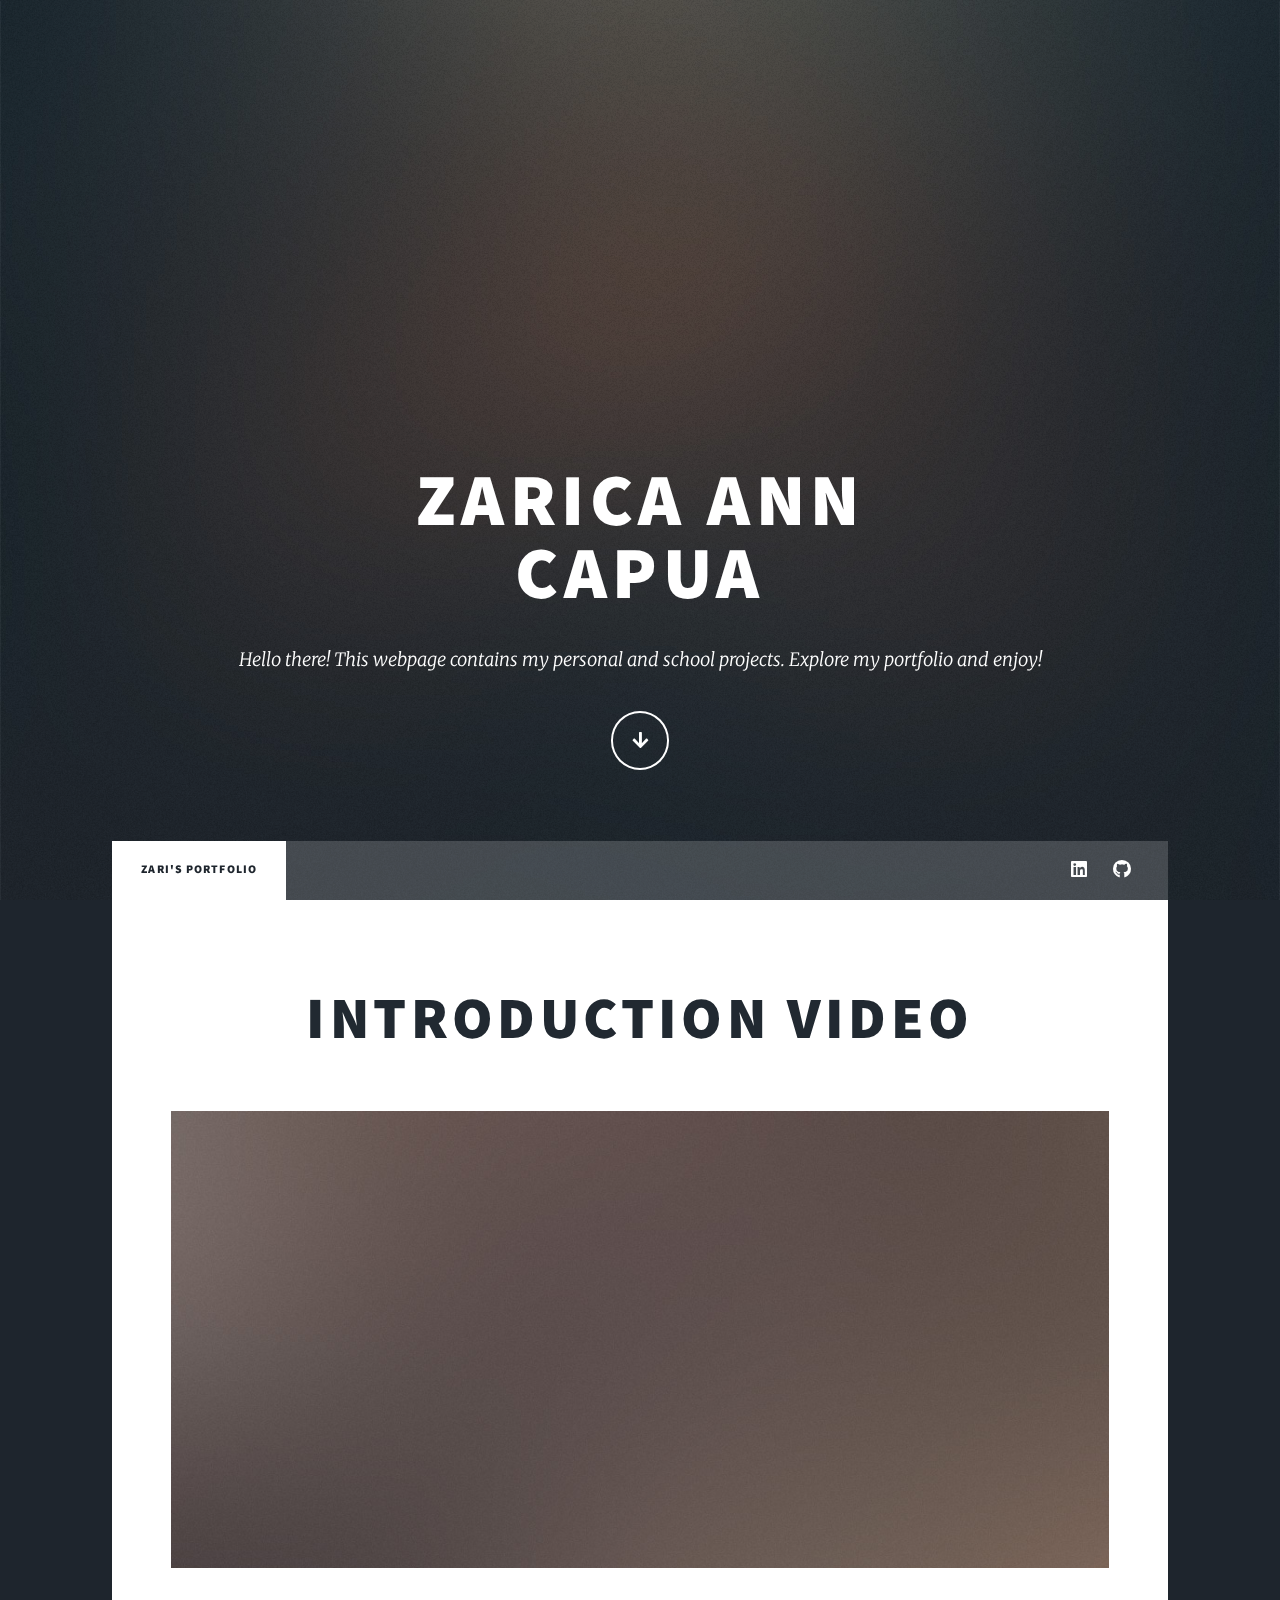
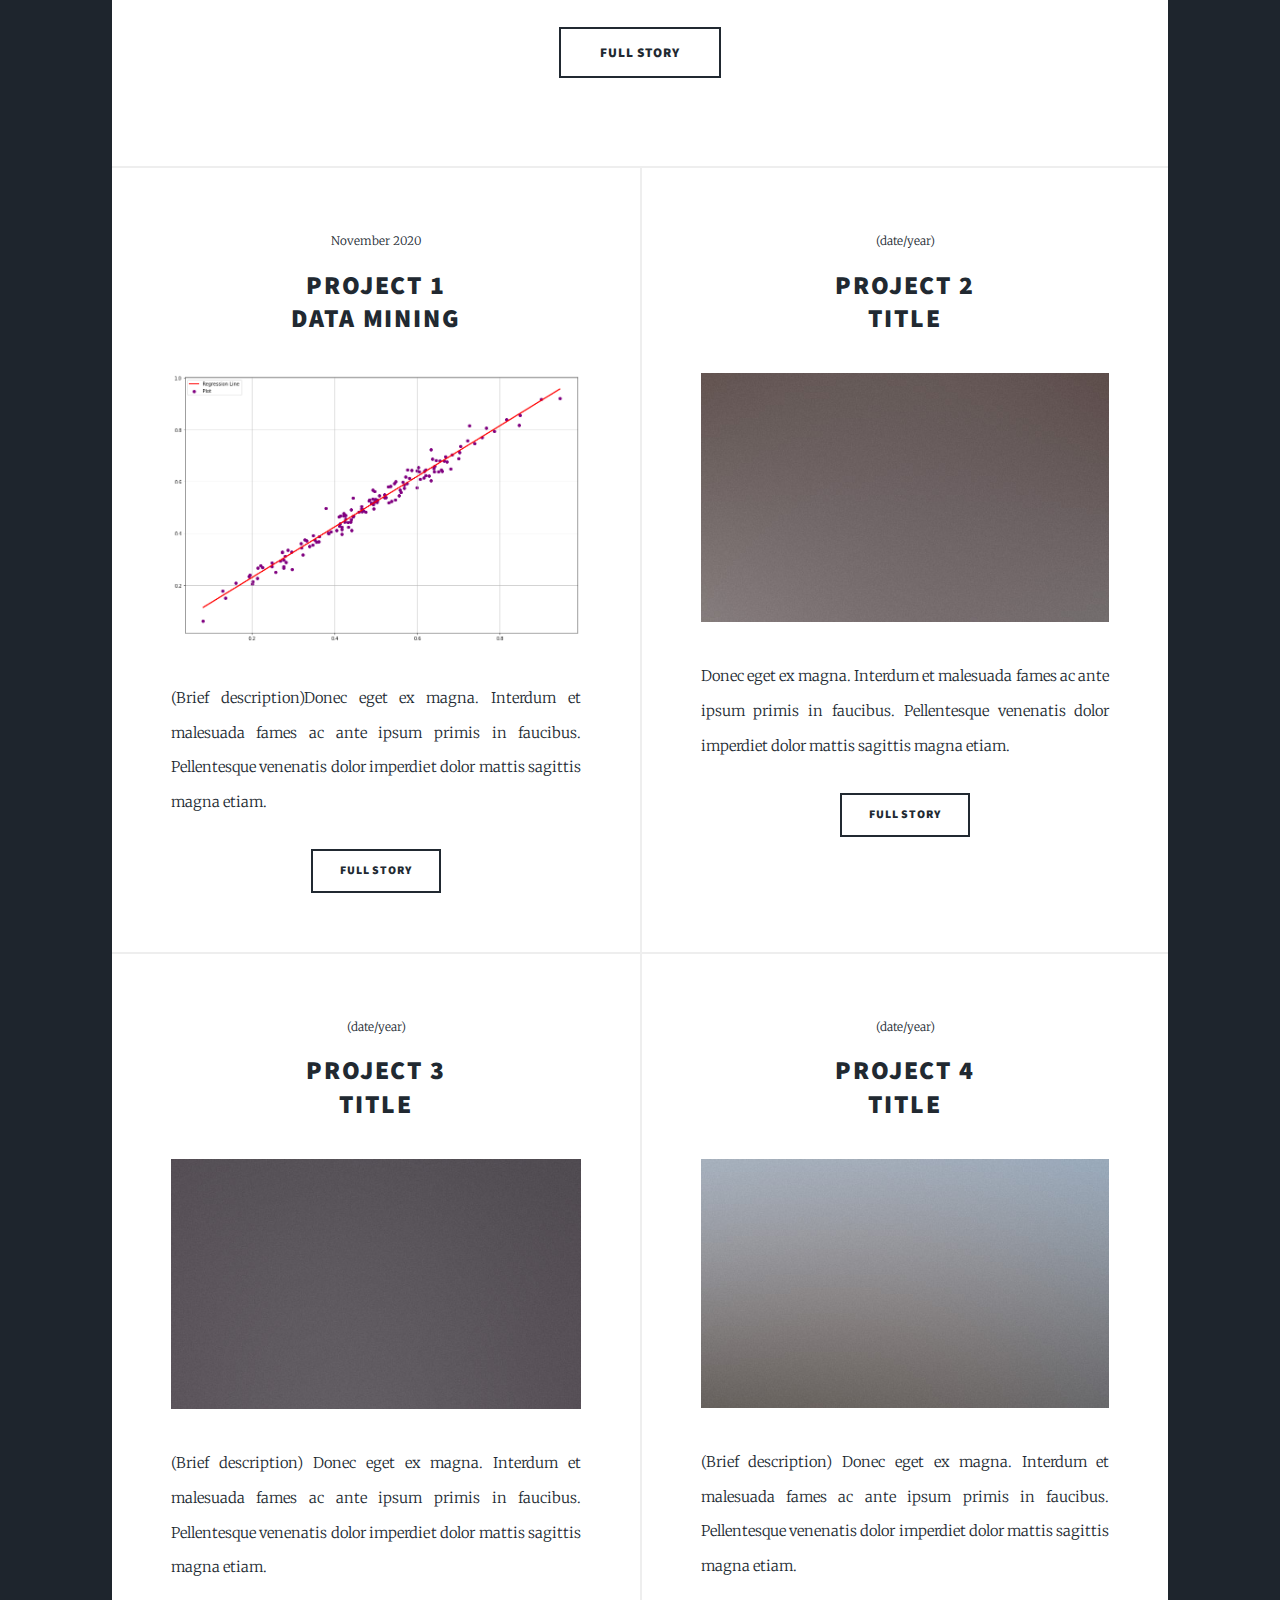
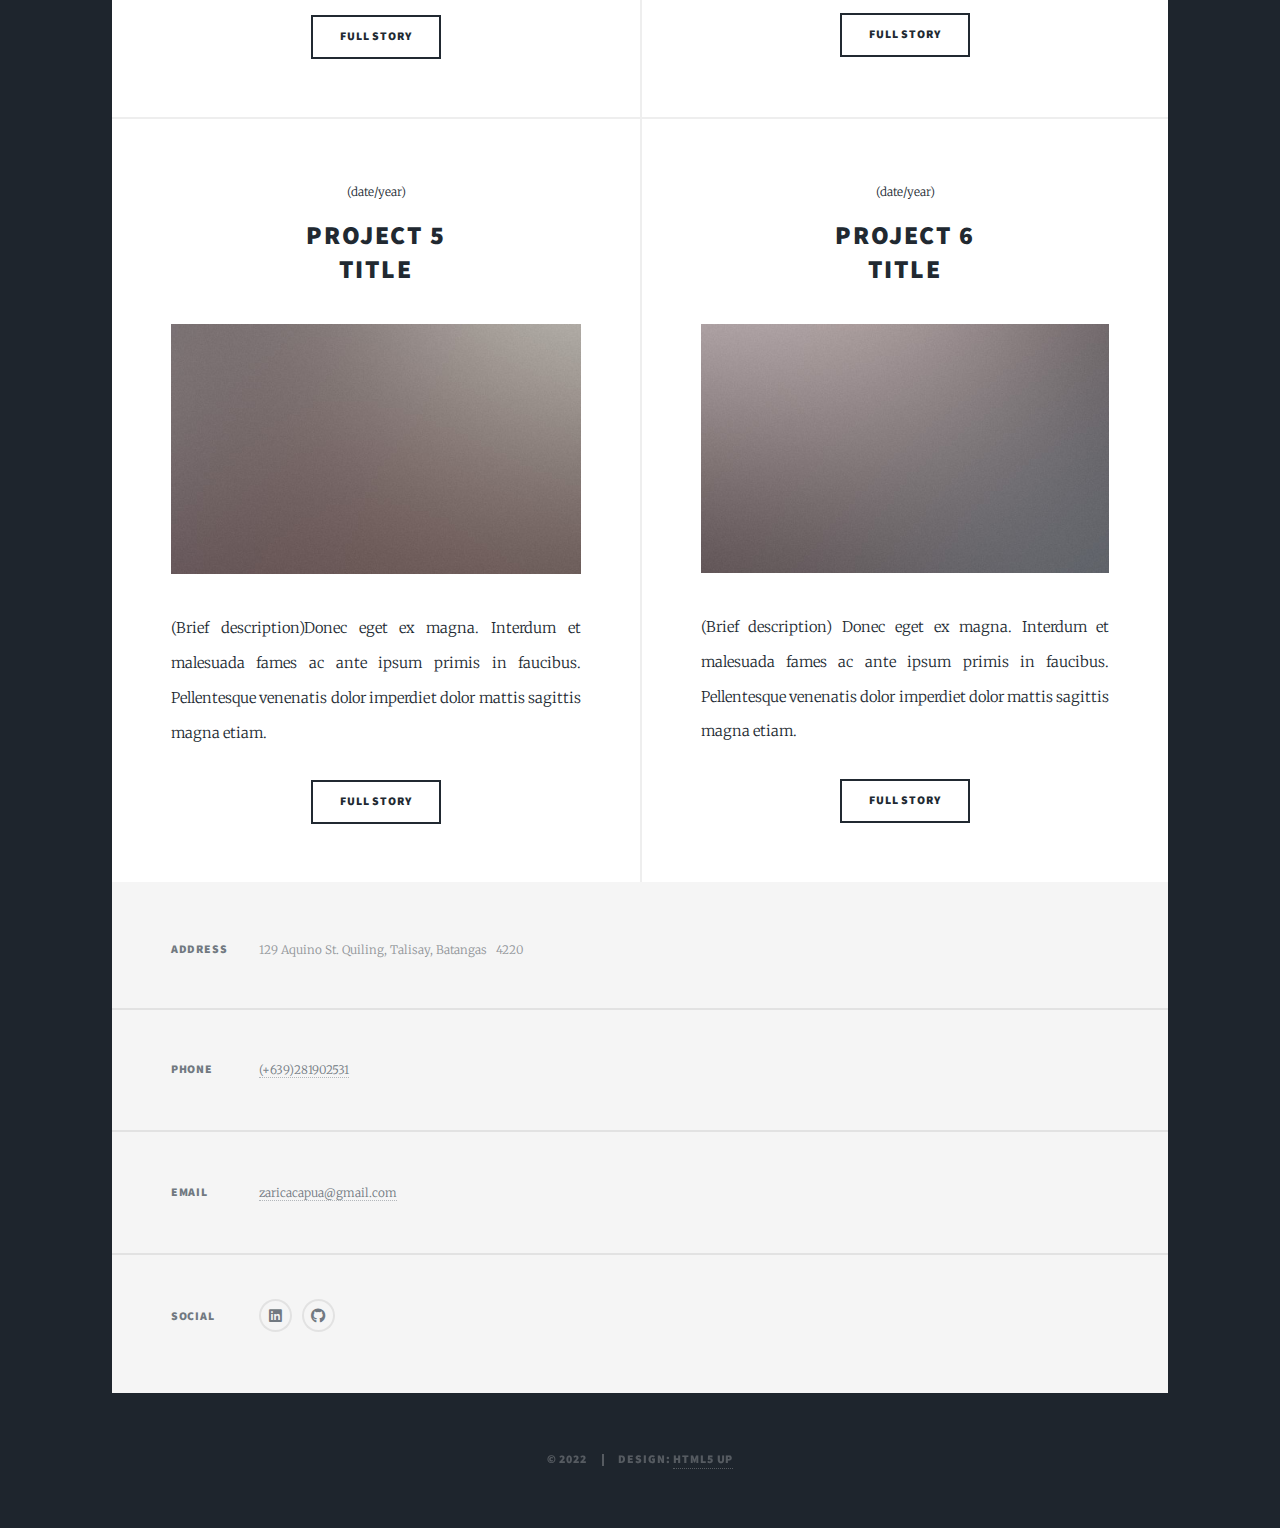
==== commit bef74adc: "added-markdown-project-1" ====
--- a/index.html
+++ b/index.html
@@ -66,14 +66,14 @@
 							<section class="posts">
 								<article>
 									<header>
-										<span class="date">(date/year)</span>
+										<span class="date">November 2020</span>
 										<h2><a href="#">Project 1<br />
-										title</a></h2>
+										DATA MINING</a></h2>
 									</header>
-									<a href="#" class="image fit"><img src="images/pic02.jpg" alt="" /></a>
+									<a href="#" class="image fit"><img src="images\output_30_0.png" alt="" /></a>
 									<p> (Brief description)Donec eget ex magna. Interdum et malesuada fames ac ante ipsum primis in faucibus. Pellentesque venenatis dolor imperdiet dolor mattis sagittis magna etiam.</p>
 									<ul class="actions special">
-										<li><a href="#" class="button">Full Story</a></li>
+										<li><a href="markdowns\DATA_MINING_CAPUA.md" class="button">Full Story</a></li>
 									</ul>
 								</article>
 								<article>
@@ -160,8 +160,8 @@
 							<section>
 								<h3>Social</h3>
 								<ul class="icons alt">
-									<li><a href="#" class="icon brands fa-linkedin"><span class="label">LinkedIn</span></a></li>
-									<li><a href="#" class="icon brands fa-github"><span class="label">GitHub</span></a></li>
+									<li><a href="https://www.linkedin.com/in/zari-c/" class="icon brands fa-linkedin"><span class="label">LinkedIn</span></a></li>
+									<li><a href="https://github.com/Ariz-Sei" class="icon brands fa-github"><span class="label">GitHub</span></a></li>
 								</ul>
 							</section>
 						</section>
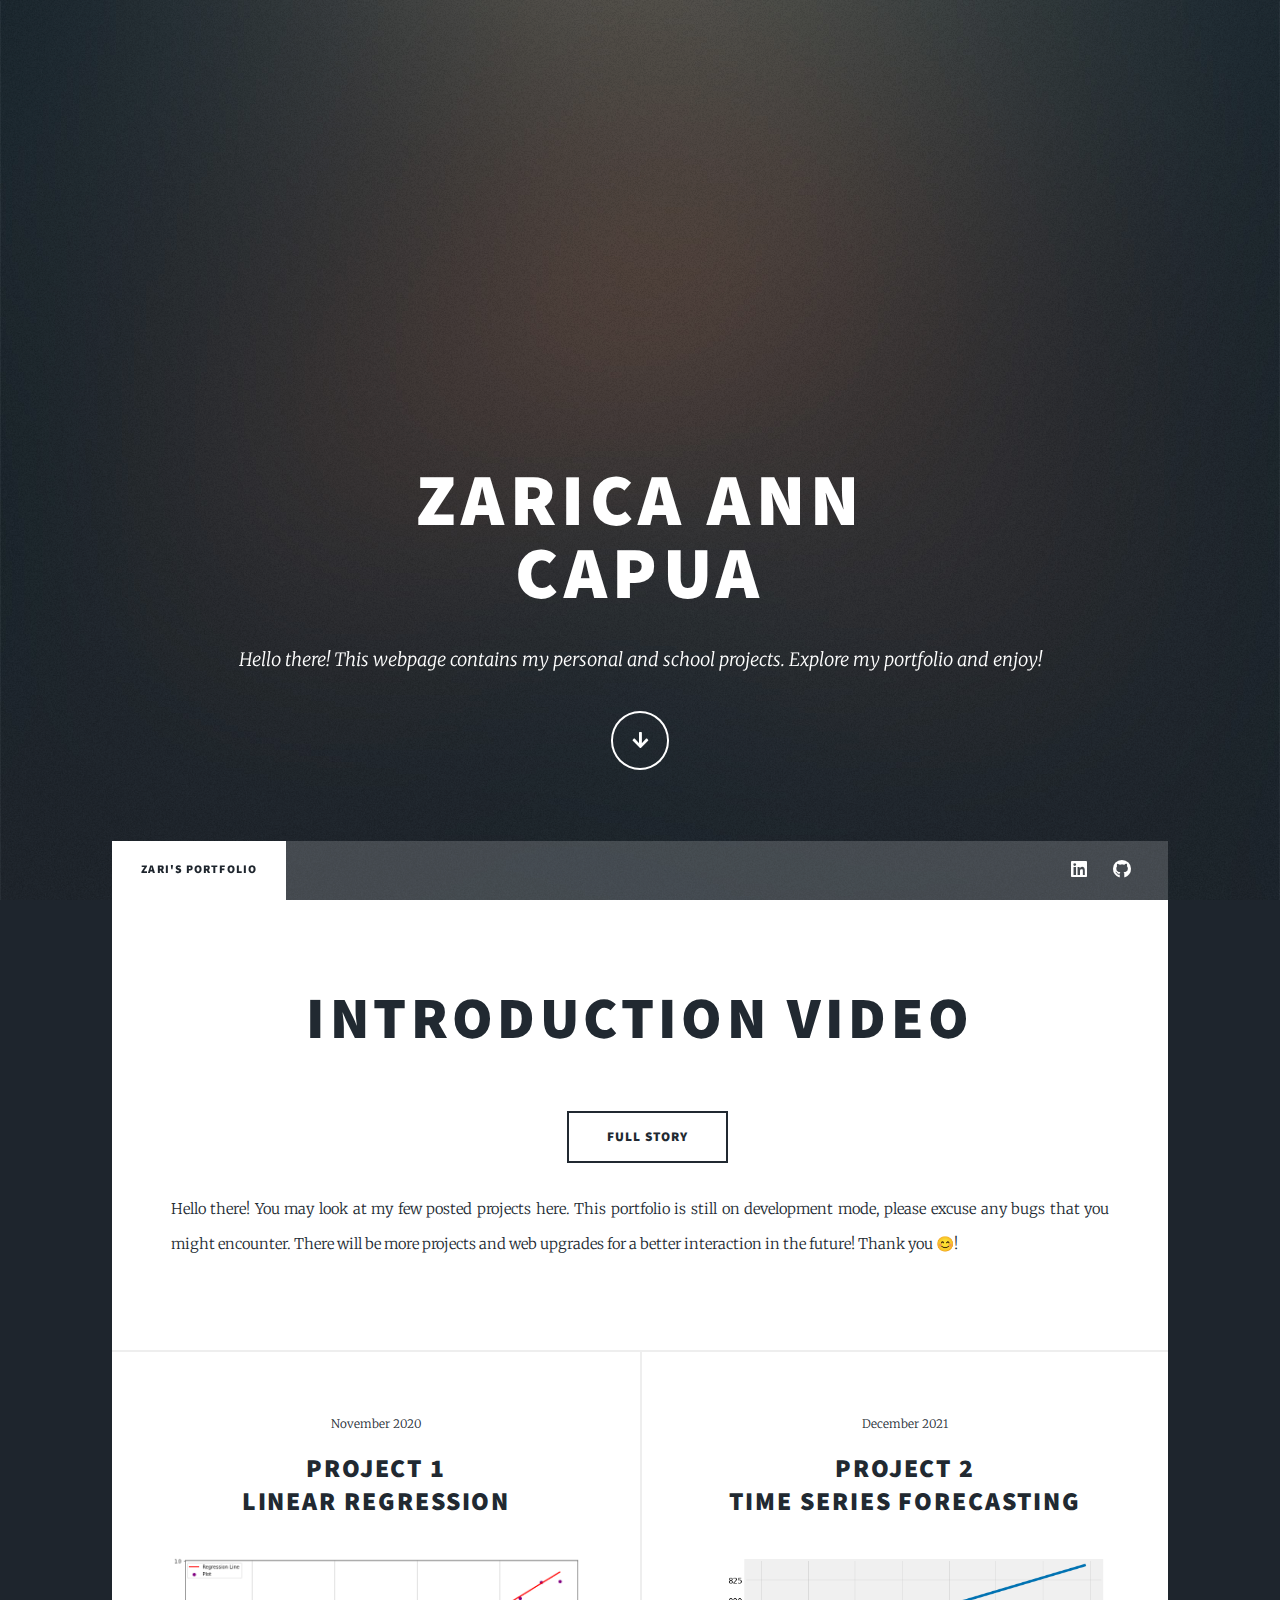
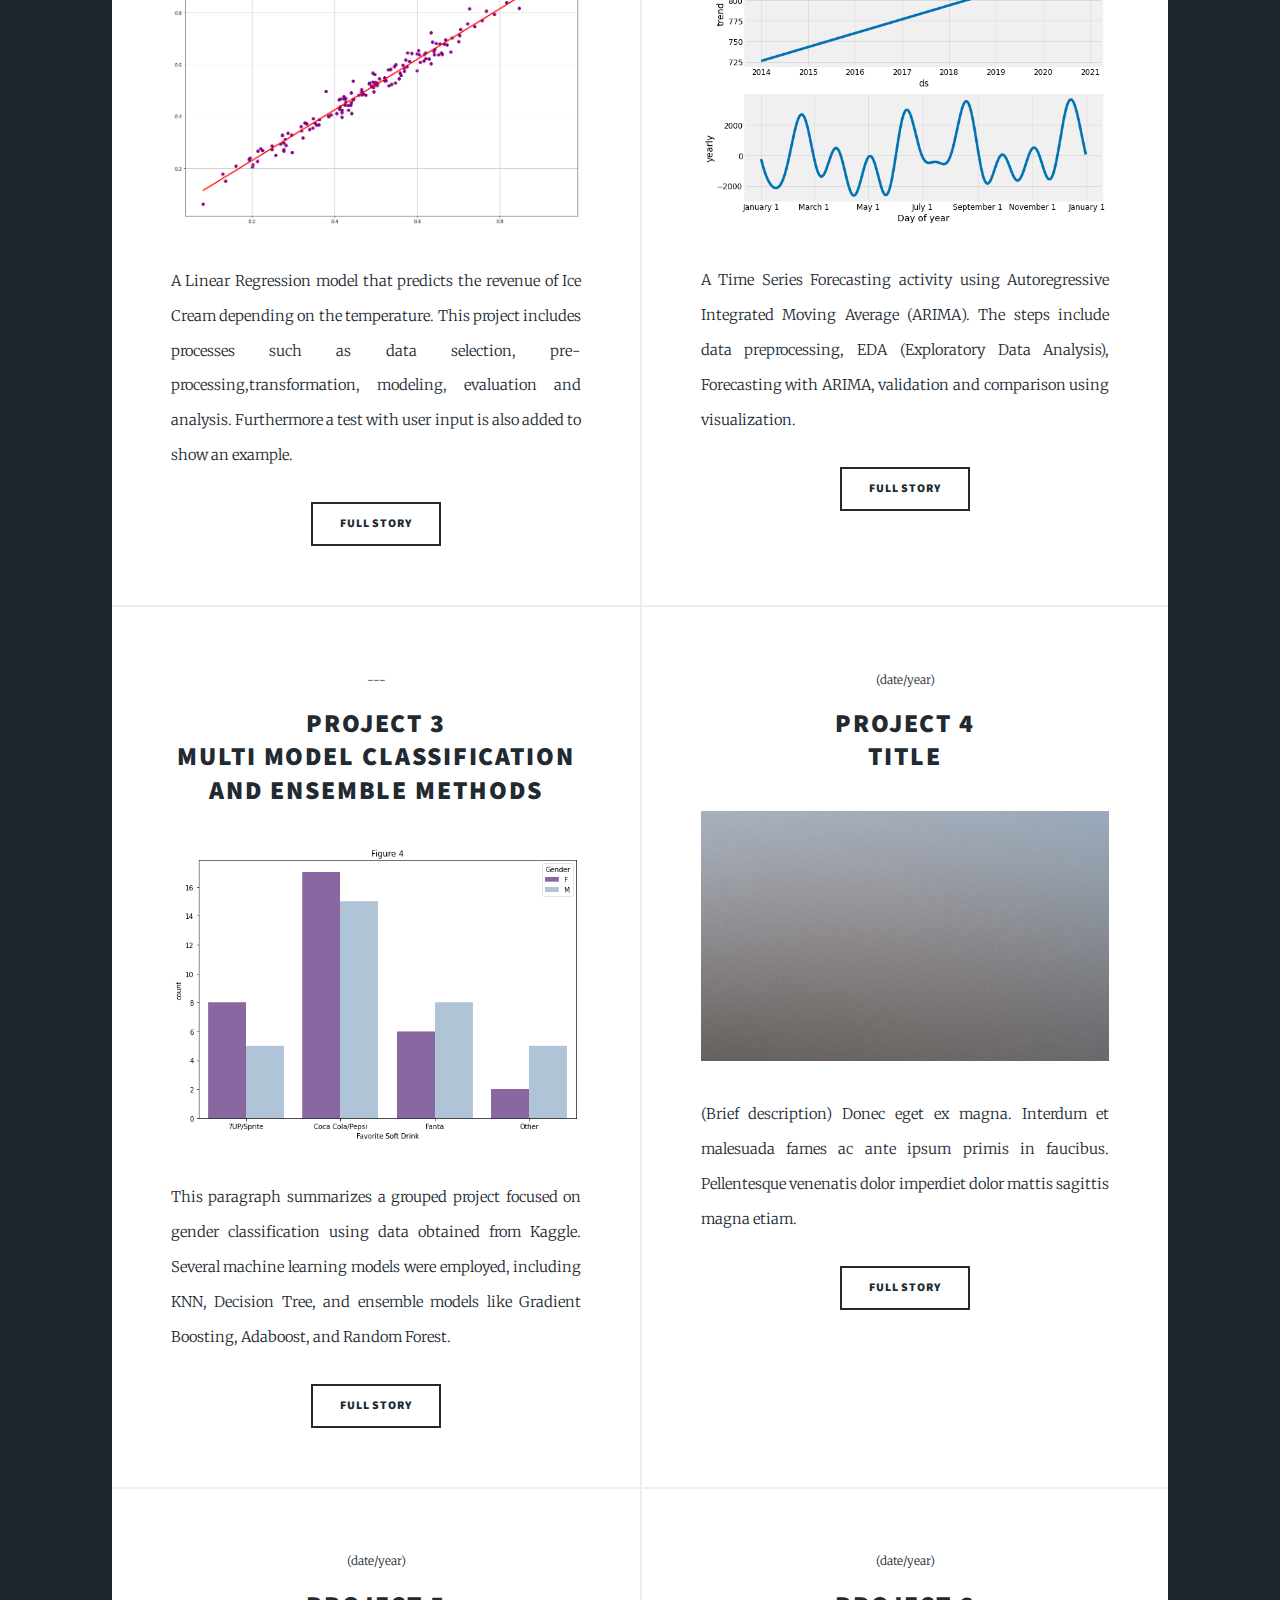
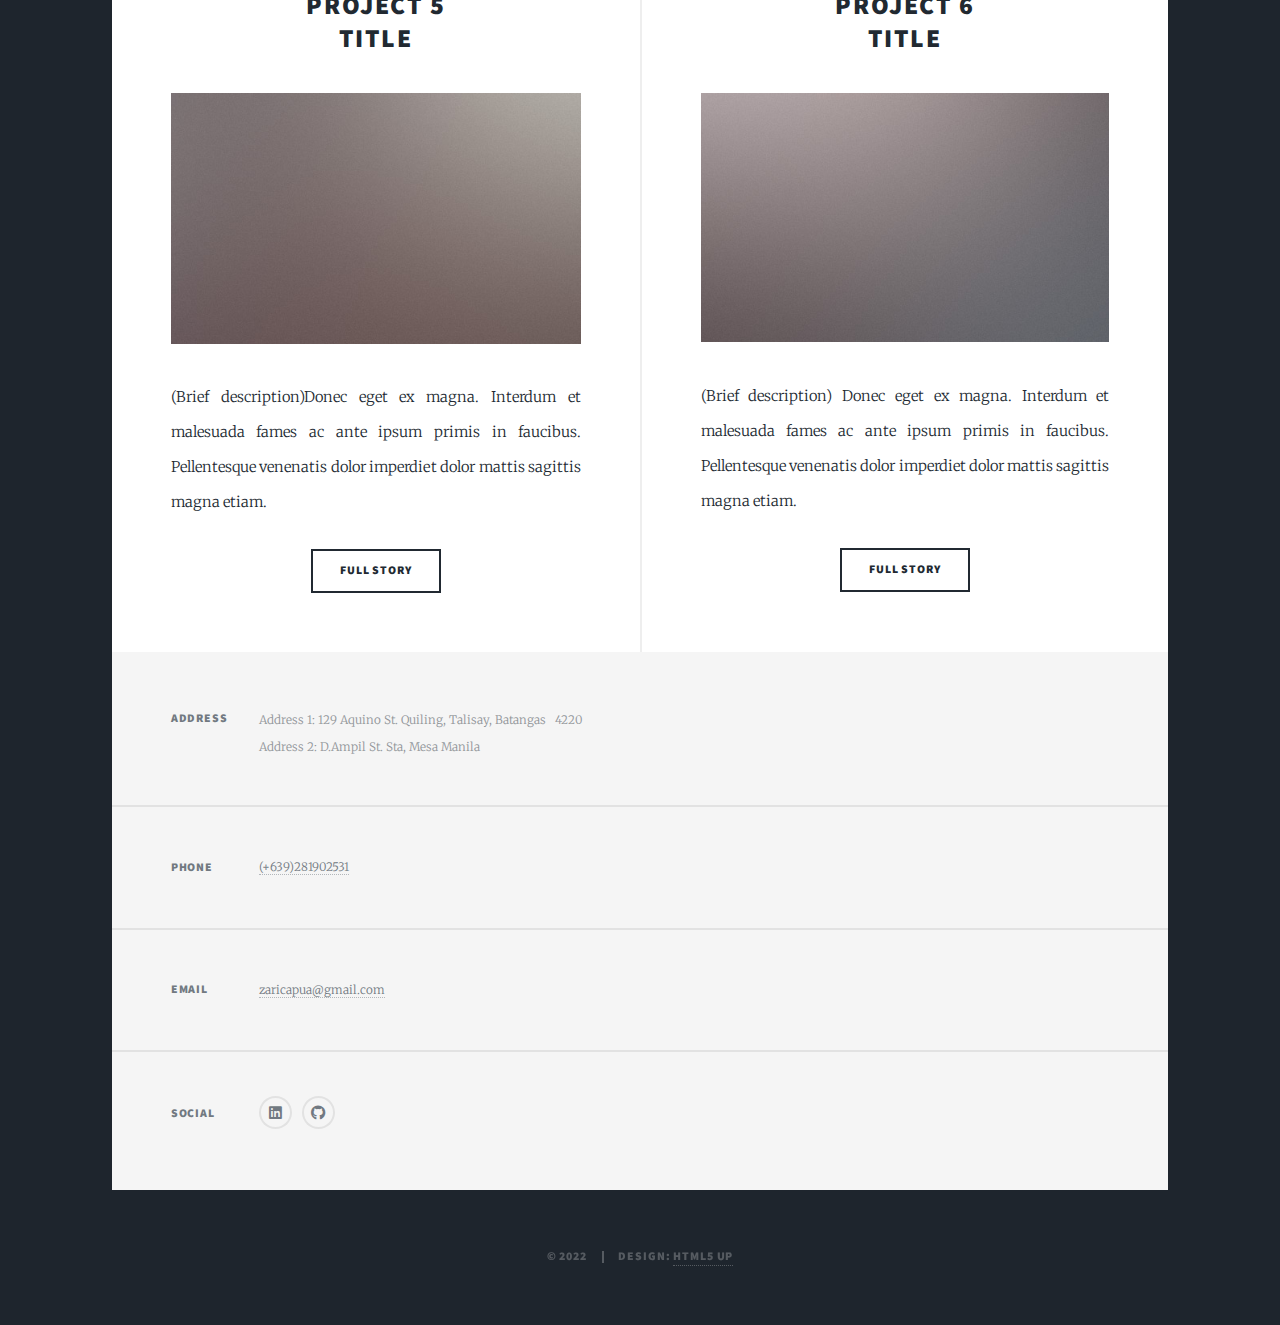
==== commit 99bde8a5: "added-projects-as-html" ====
--- a/index.html
+++ b/index.html
@@ -56,10 +56,17 @@
 									</h2>
 							
 								</header>
+								<!-- comment content  
 								<a href="#" class="image main"><img src="images/pic01.jpg" alt="yt link" /></a>
+								comment content end-->
 								<ul class="actions special">
 									<li><a href="#" class="button large">Full Story</a></li>
 								</ul>
+								
+								<p>Hello there! You may look at my few posted projects here. This portfolio is still on development mode, please excuse any bugs that you might encounter.
+									There will be more projects and web upgrades for a better interaction in the future! Thank you 😊!
+								</p>
+
 							</article>
 
 						<!-- Posts -->
@@ -68,36 +75,40 @@
 									<header>
 										<span class="date">November 2020</span>
 										<h2><a href="#">Project 1<br />
-										DATA MINING</a></h2>
+										Linear Regression</a></h2>
 									</header>
 									<a href="#" class="image fit"><img src="images\output_30_0.png" alt="" /></a>
-									<p> (Brief description)Donec eget ex magna. Interdum et malesuada fames ac ante ipsum primis in faucibus. Pellentesque venenatis dolor imperdiet dolor mattis sagittis magna etiam.</p>
+									<p> A Linear Regression model that predicts the revenue of Ice Cream depending on the temperature. 
+										This project includes processes such as data selection, pre-processing,transformation, modeling, evaluation and analysis.
+									    Furthermore a test with user input is also added to show an example. </p>
 									<ul class="actions special">
-										<li><a href="markdowns\DATA_MINING_CAPUA.md" class="button">Full Story</a></li>
+										<li><a href="markdowns\Project_1.html" class="button">Full Story</a></li>
 									</ul>
 								</article>
 								<article>
 									<header>
-										<span class="date">(date/year)</span>
+										<span class="date">December 2021</span>
 										<h2><a href="#">Project 2<br />
-										title</a></h2>
+										Time Series Forecasting</a></h2>
 									</header>
-									<a href="#" class="image fit"><img src="images/pic03.jpg" alt="" /></a>
-									<p>Donec eget ex magna. Interdum et malesuada fames ac ante ipsum primis in faucibus. Pellentesque venenatis dolor imperdiet dolor mattis sagittis magna etiam.</p>
+									<a href="#" class="image fit"><img src="images\output_57_0.png" alt="" /></a>
+									<p>A Time Series Forecasting activity using Autoregressive Integrated Moving Average (ARIMA).
+										The steps include data preprocessing, EDA (Exploratory Data Analysis), Forecasting with ARIMA, validation and comparison using visualization.   </p>
 									<ul class="actions special">
-										<li><a href="#" class="button">Full Story</a></li>
+										<li><a href="markdowns\Project_2.html" class="button">Full Story</a></li>
 									</ul>
 								</article>
 								<article>
 									<header>
-										<span class="date">(date/year)</span>
+										<span class="date">---</span>
 										<h2><a href="#">Project 3<br />
-										title</a></h2>
+										Multi Model Classification and Ensemble Methods</a></h2>
 									</header>
-									<a href="#" class="image fit"><img src="images/pic04.jpg" alt="" /></a>
-									<p>(Brief description) Donec eget ex magna. Interdum et malesuada fames ac ante ipsum primis in faucibus. Pellentesque venenatis dolor imperdiet dolor mattis sagittis magna etiam.</p>
+									<a href="#" class="image fit"><img src="images\output_16_2.png" alt="" /></a>
+									<p>This paragraph summarizes a grouped project focused on gender classification using data obtained from Kaggle. 
+										Several machine learning models were employed, including KNN, Decision Tree, and ensemble models like Gradient Boosting, Adaboost, and Random Forest.  </p>
 									<ul class="actions special">
-										<li><a href="#" class="button">Full Story</a></li>
+										<li><a href="Ariz-Sei.github.io\markdowns\Project_3.html" class="button">Full Story</a></li>
 									</ul>
 								</article>
 								<article>
@@ -146,7 +157,8 @@
 						<section class="split contact">
 							<section class="alt">
 								<h3>Address</h3>
-								<p>129 Aquino St. Quiling, Talisay, Batangas &nbsp; 4220<br />
+								<p>Address 1: 129 Aquino St. Quiling, Talisay, Batangas &nbsp; 4220<br />
+								   Address 2: D.Ampil St. Sta, Mesa Manila
 								</p>
 							</section>
 							<section>
@@ -155,7 +167,7 @@
 							</section>
 							<section>
 								<h3>Email</h3>
-								<p><a href="#">zaricacapua@gmail.com</a></p>
+								<p><a href="#">zaricapua@gmail.com</a></p>
 							</section>
 							<section>
 								<h3>Social</h3>
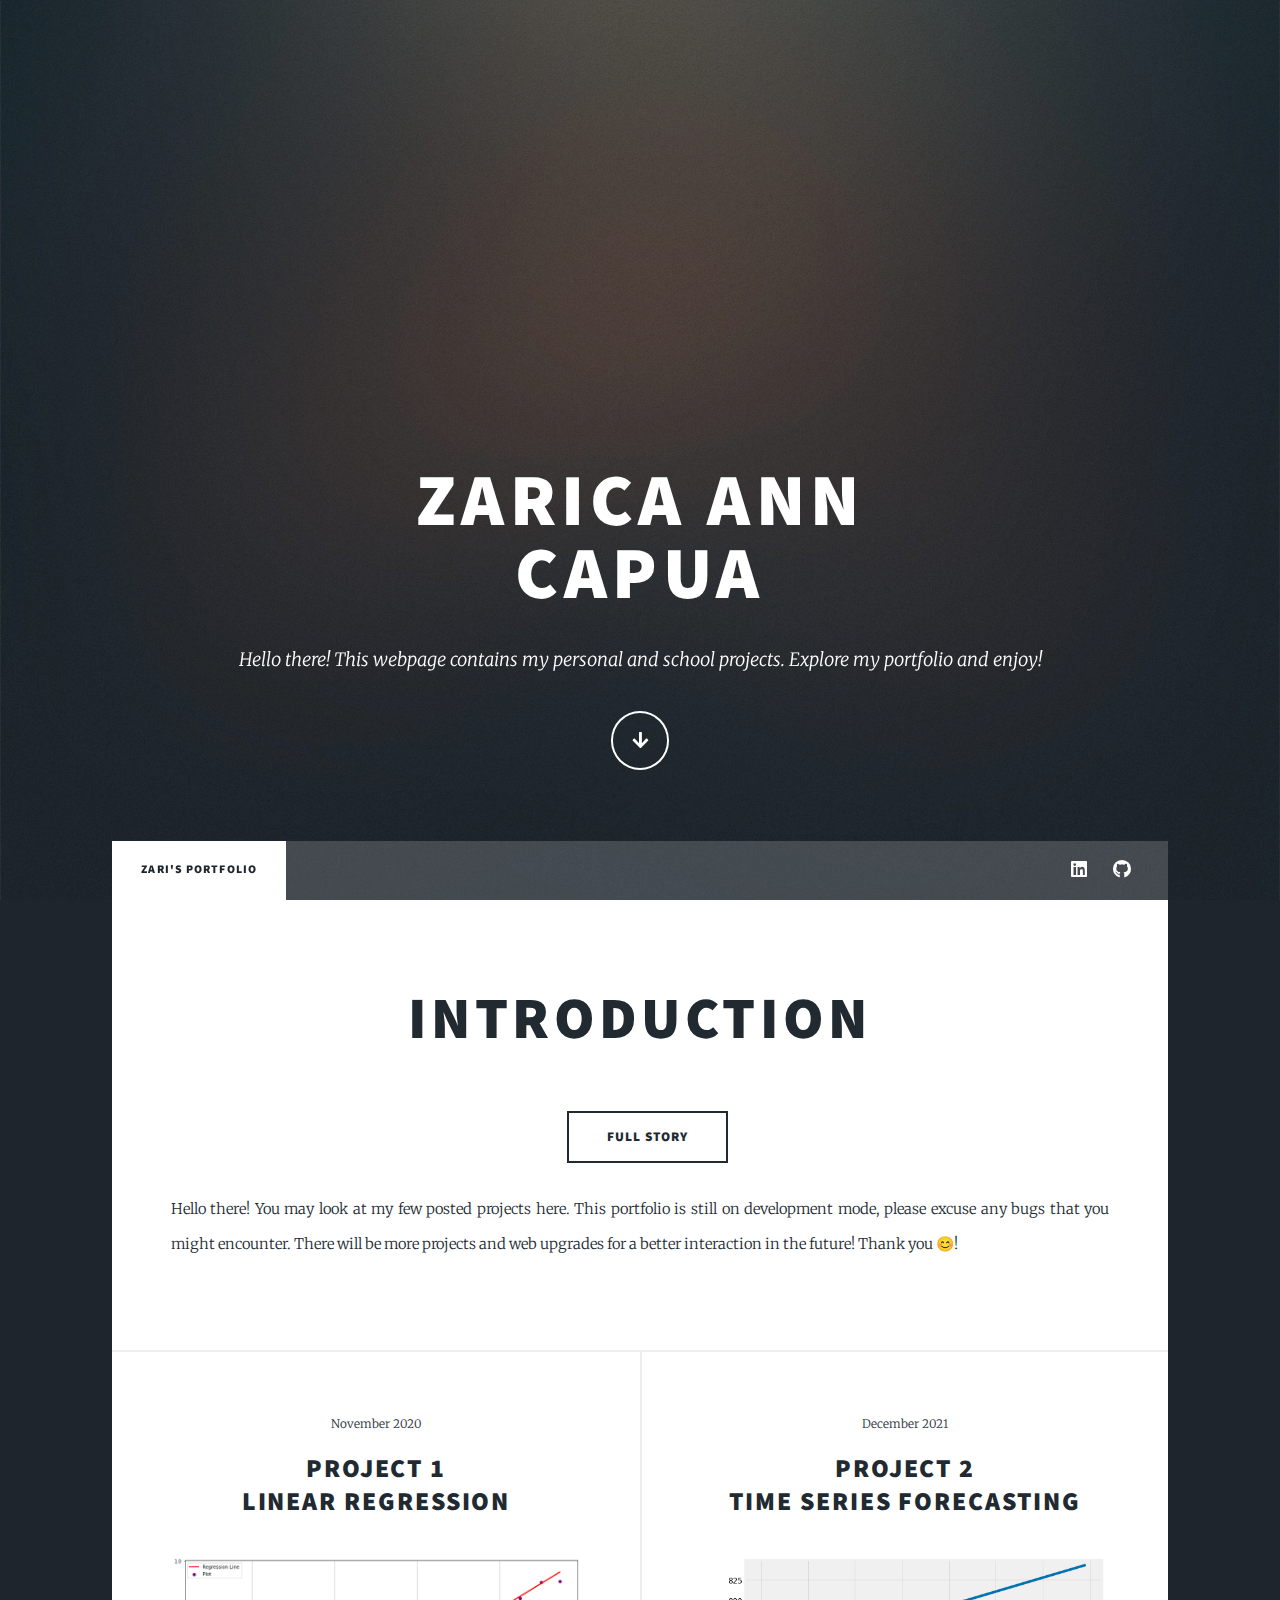
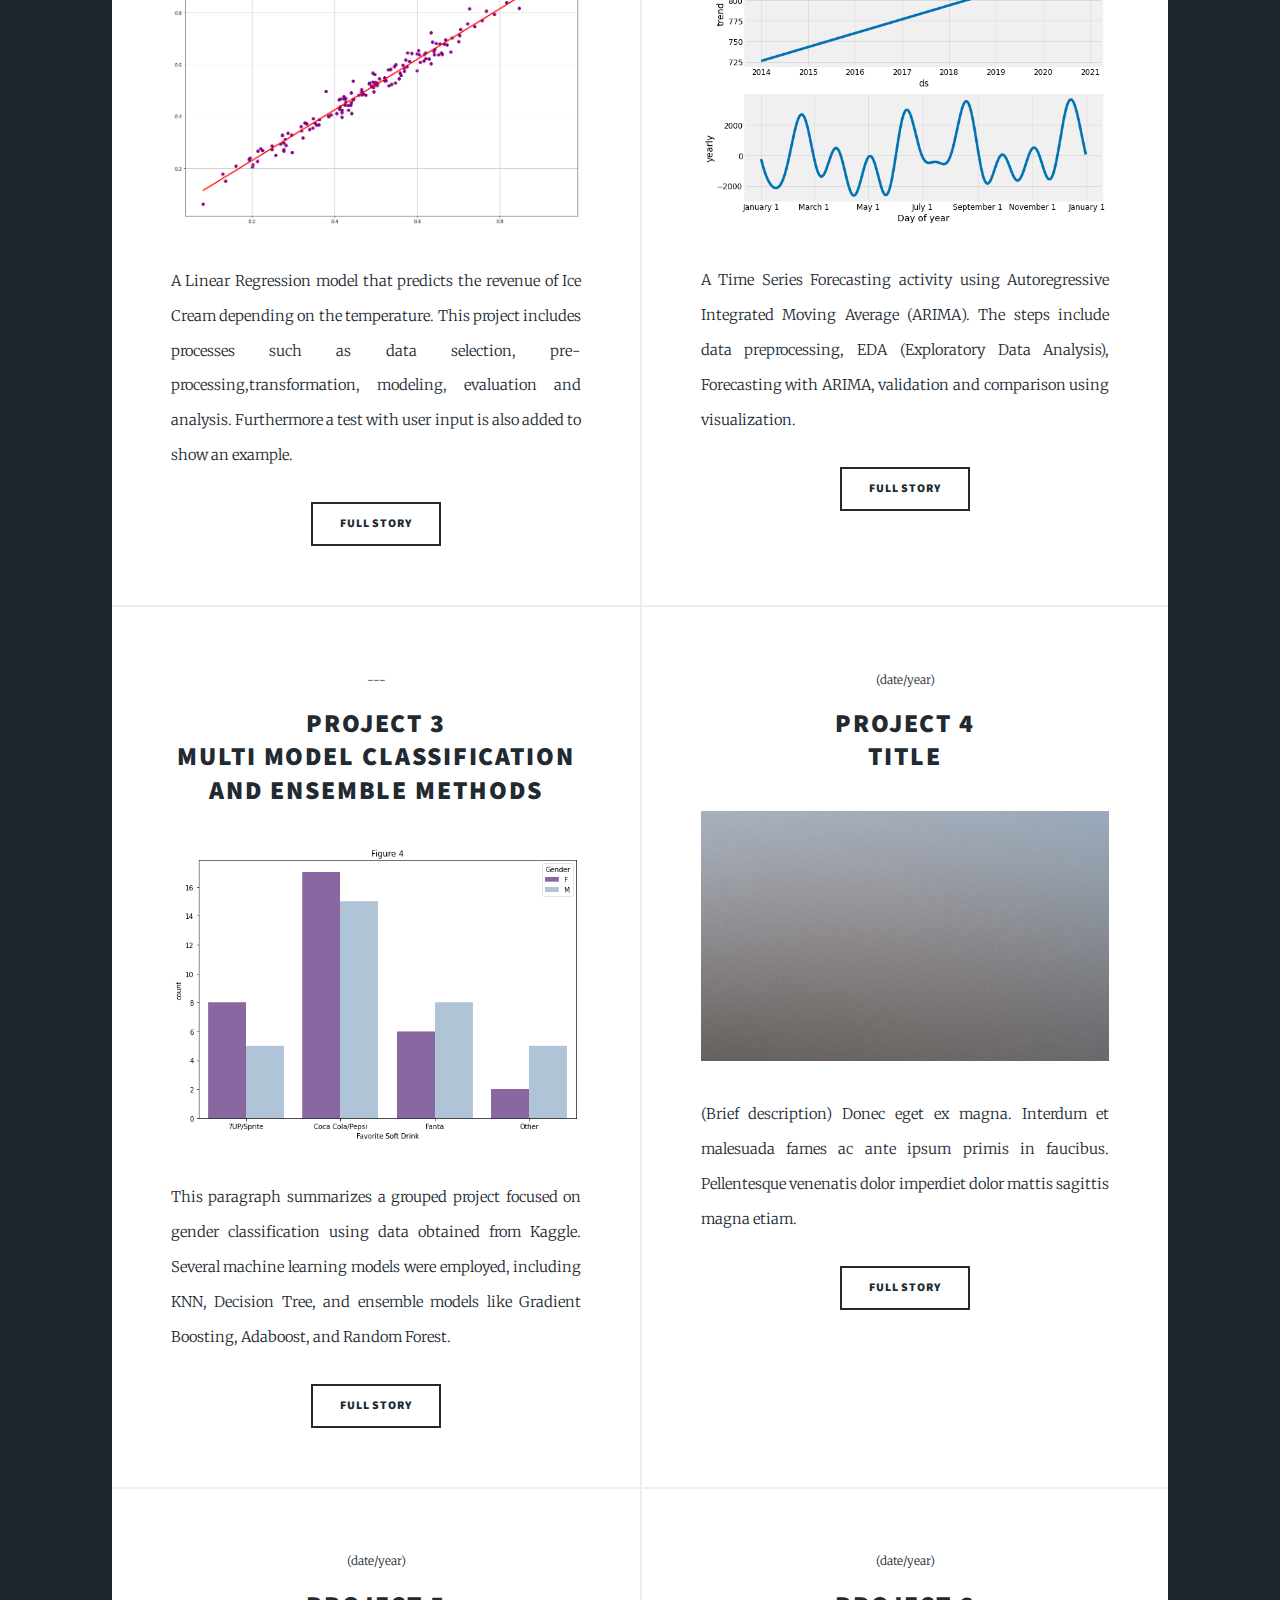
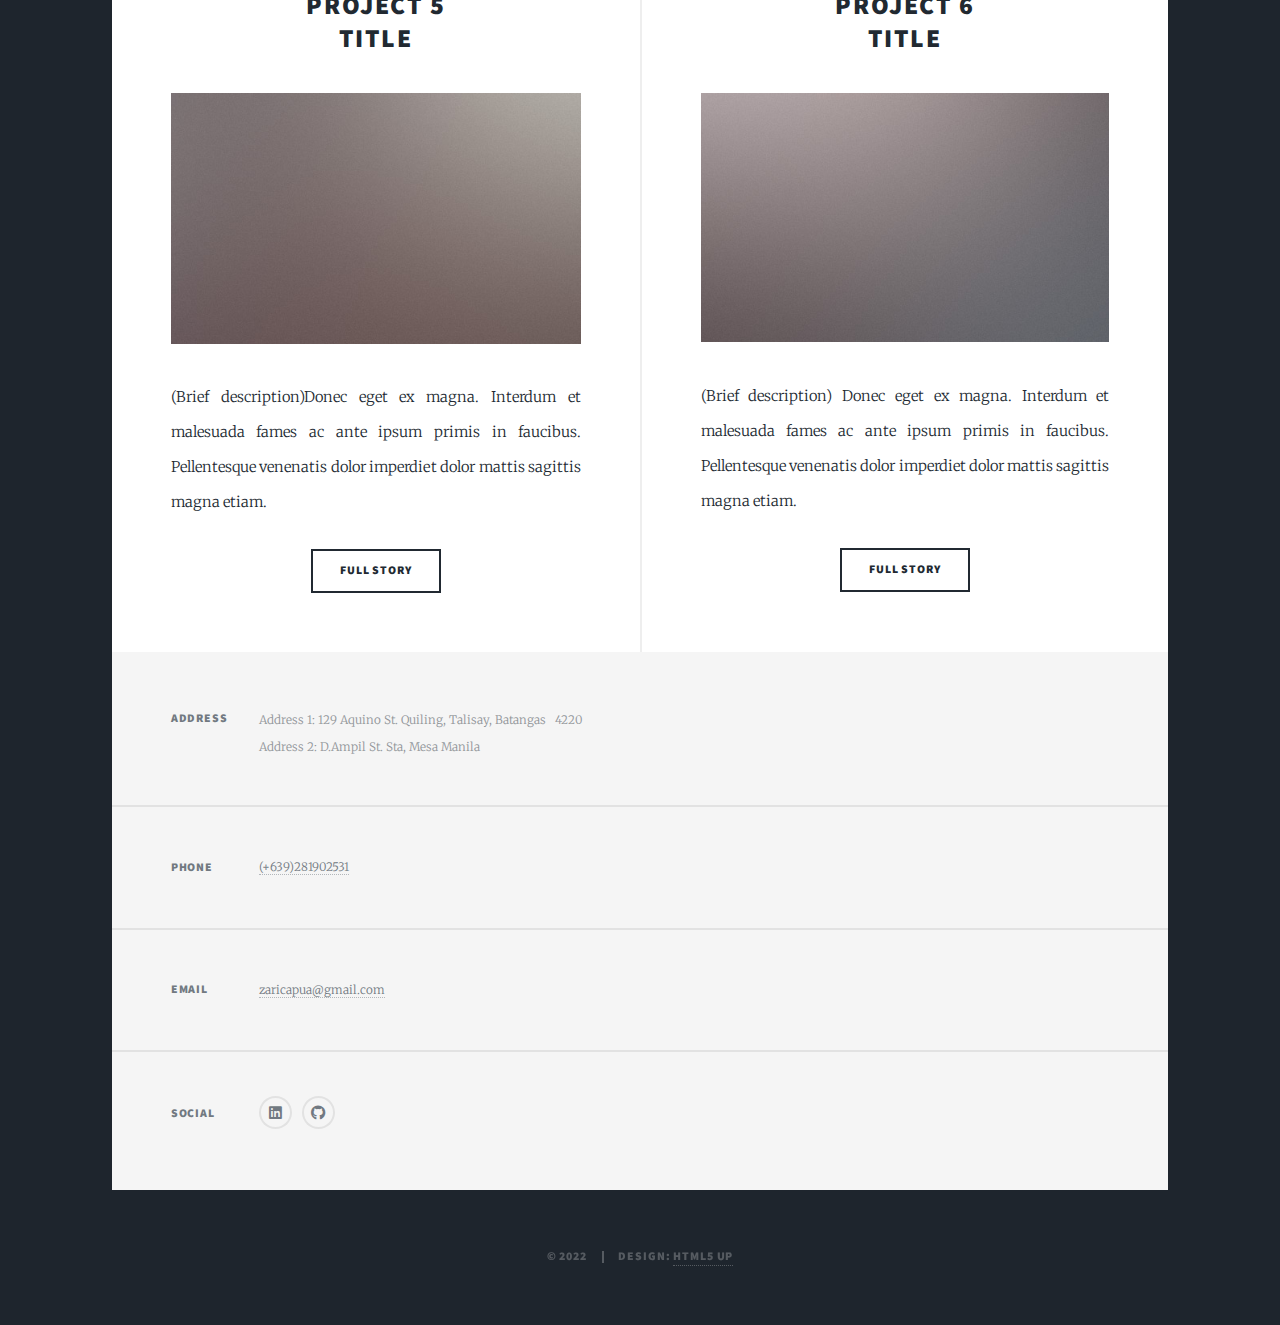
==== commit f5ed28fe: "updated-index-content" ====
--- a/index.html
+++ b/index.html
@@ -1,9 +1,5 @@
 <!DOCTYPE HTML>
-<!--
-	Massively by HTML5 UP
-	html5up.net | @ajlkn
-	Free for personal and commercial use under the CCA 3.0 license (html5up.net/license)
--->
+
 <html>
 	<head>
 		<title>Zari's Portfolio</title>
@@ -29,7 +25,9 @@
 
 				<!-- Header -->
 					<header id="header">
+						<!-- Comment 
 						<a href="index.html" class="logo">My Portfolio</a>
+						comment end -->
 					</header>
 
 				<!-- Nav -->
@@ -52,7 +50,7 @@
 							<article class="post featured">
 								<header class="major">
 								
-									<h2><a href="#">Introduction Video<br />
+									<h2><a href="#">Introduction<br />
 									</h2>
 							
 								</header>
@@ -108,7 +106,7 @@
 									<p>This paragraph summarizes a grouped project focused on gender classification using data obtained from Kaggle. 
 										Several machine learning models were employed, including KNN, Decision Tree, and ensemble models like Gradient Boosting, Adaboost, and Random Forest.  </p>
 									<ul class="actions special">
-										<li><a href="Ariz-Sei.github.io\markdowns\Project_3.html" class="button">Full Story</a></li>
+										<li><a href="\markdowns\Project_3.html" class="button">Full Story</a></li>
 									</ul>
 								</article>
 								<article>
